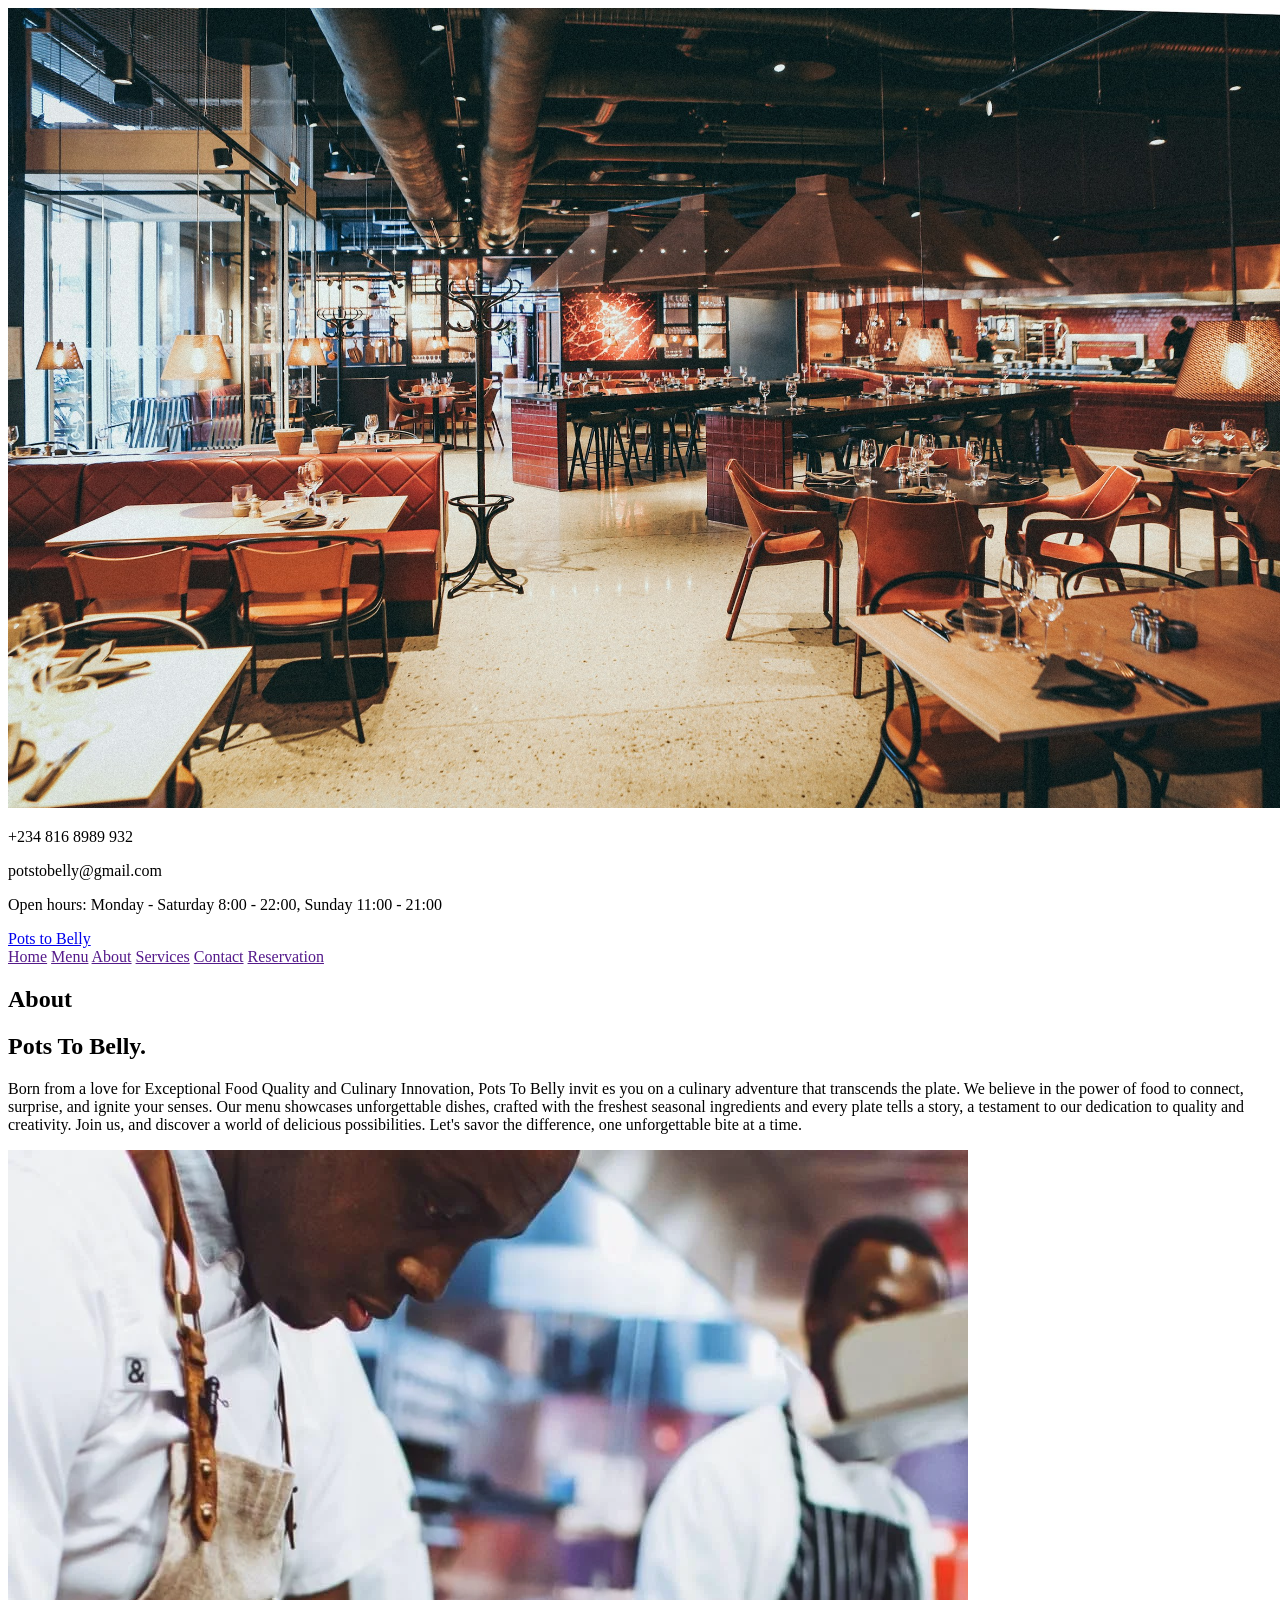
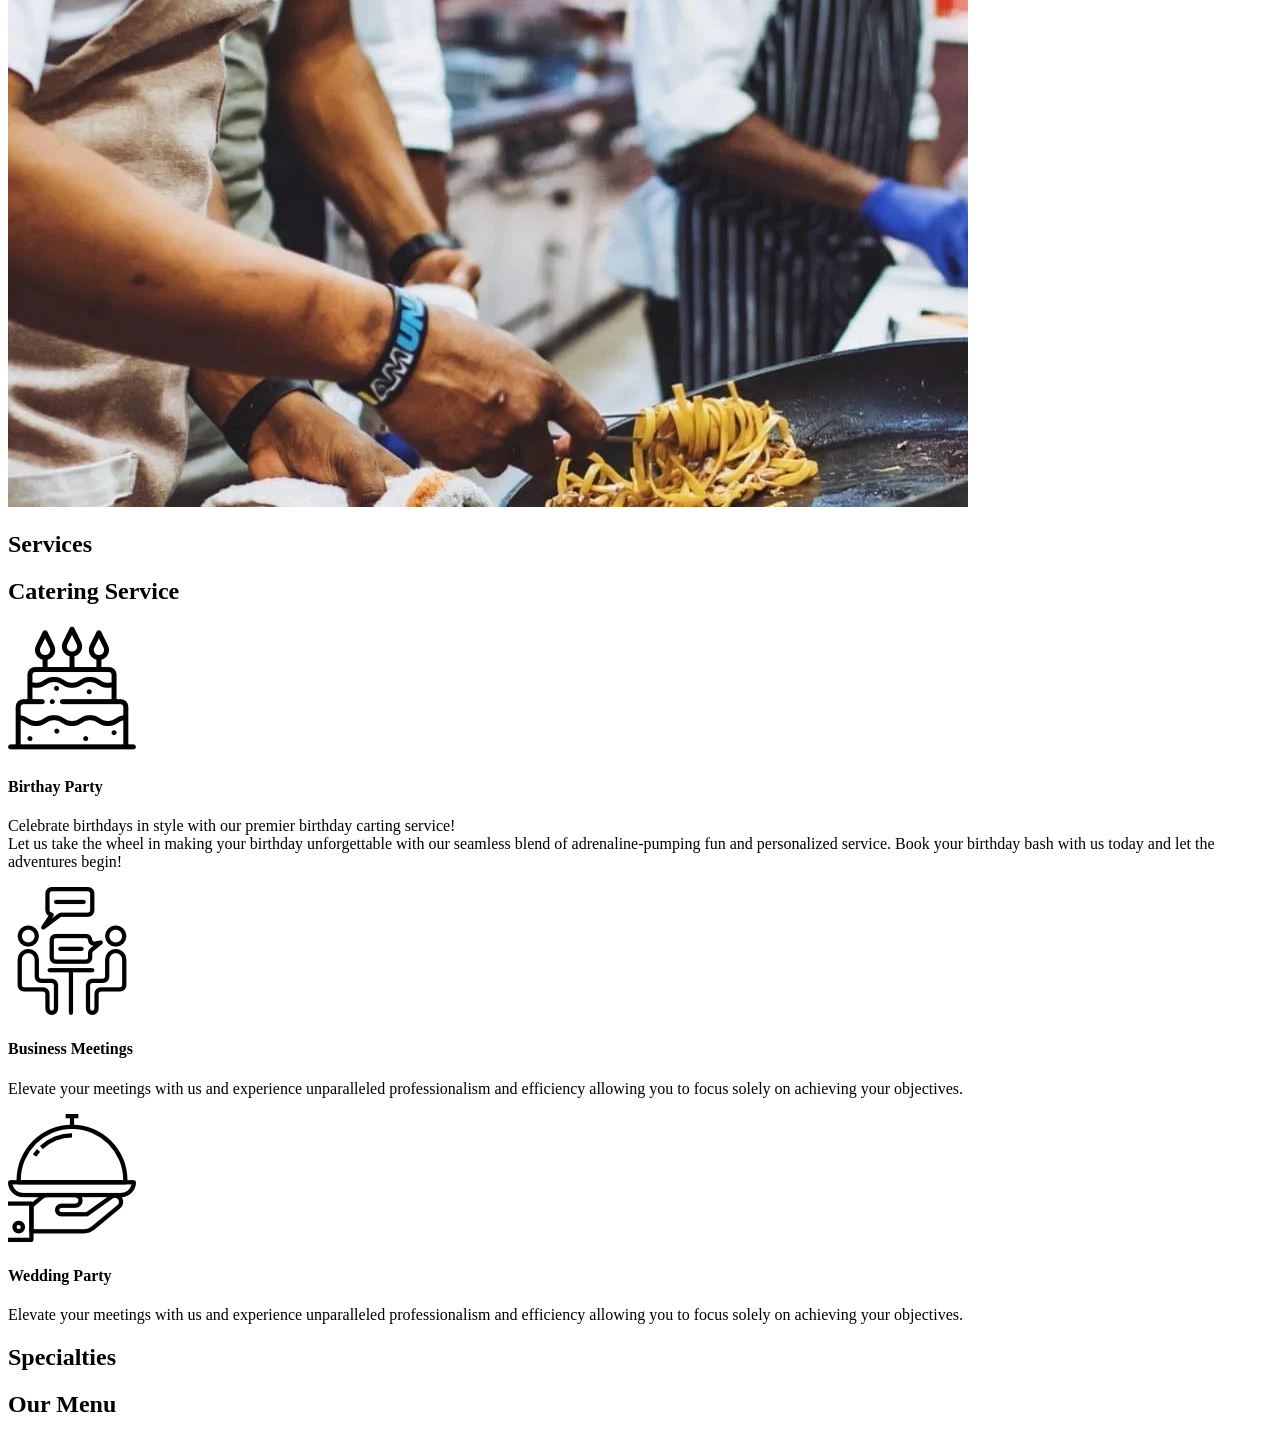
==== index.html @ 2590737f "rename" ====
<!DOCTYPE html>
<html lang="en">
  <head>
    <meta charset="UTF-8" />
    <meta name="viewport" content="width=device-width, initial-scale=1.0" />
    <meta name="Pots-To-Belly" content="Restaurant website" />
    <meta name="author" content="Utibeabasi Umoren" />
    <title>Pots To Belly</title>
    <link rel="stylesheet" href="css/style.css" />
  </head>
  <body>
    <div class="mini_announcement">
      <div class="phoneNumber">
        <!-- <img src="/assets/homepage/restaurant hero image.jpg" alt="restaurnat image" height="920" width="1440"> -->
        <img
          src="/assets/homepage/nick-karvounis-Ciqxn7FE4vE-unsplash.jpg"
          alt=""
          width="1300"
          height="800"
        />
        <p>+234 816 8989 932</p>
        <p>potstobelly@gmail.com</p>
        <p>Open hours: Monday - Saturday 8:00 - 22:00, Sunday 11:00 - 21:00</p>
      </div>
    </div>
    <!--  -->
    <header>
      <nav class="navbar">
        <div class="logo">
          <a href="index.html">Pots to Belly</a>
        </div>
        <a href="" class="nav-link">Home</a>
        <a href="" class="nav-link">Menu</a>
        <a href="" class="nav-link">About</a>
        <a href="" class="nav-link">Services</a>
        <a href="" class="nav-link">Contact</a>
        <a href="" class="nav-link">Reservation</a>
      </nav>
    </header>
    <!--  -->
    <section>
      <!-- aboout page -->
      <div class="home-about">
        <h1>About</h1>
        <h1>Pots To Belly.</h1>
        <p>
          Born from a love for Exceptional Food Quality and Culinary Innovation,
          Pots To Belly invit
          
          es you on a culinary adventure that transcends the
          plate. We believe in the power of food to connect, surprise, and
          ignite your senses. Our menu showcases unforgettable dishes, crafted
          with the freshest seasonal ingredients and every plate tells a story,
          a testament to our dedication to quality and creativity. Join us, and
          discover a world of delicious possibilities. Let's savor the
          difference, one unforgettable bite at a time.
        </p>
        <img src="/assets/homepage/black chef.webp" alt="" />
      </div>

      <div class="catering -service-section">
        <h1> Services</h1>
        <h1>Catering Service</h1>
        <div class="birthday-section">
            <img src="/assets/homepage/cake.png" alt="flaicon birthday cake">
            <h4> Birthay Party</h4>
            <p>Celebrate birthdays in style with our premier birthday carting service! <br> Let us take the wheel in making your birthday unforgettable with our seamless blend of adrenaline-pumping fun and personalized service.
                 Book your birthday bash with us today and let the adventures begin! 
            </p>
        </div>
        <div class="Business-meeting-section">
            <img src="/assets/homepage/meeting.png" alt="flaicon meeting">
            <h4> Business Meetings</h4>
            <p>Elevate your meetings with us and experience unparalleled professionalism and efficiency allowing you to focus solely on achieving your objectives. </p>
        </div>
        <div class="wedding-section">
            <img src="/assets/homepage/tray.png" alt="flaicon meeting">
            <h4> Wedding Party</h4>
            <p>Elevate your meetings with us and experience unparalleled professionalism and efficiency allowing you to focus solely on achieving your objectives. </p>
        </div>
      </div>
    </section>

    <section>
        <div>
            <h1>Specialties</h1>
            <h1>Our Menu</h1>
        </div>
        <div class="breakfast_class">
          
        </div>
    </section>
  </body>
</html>
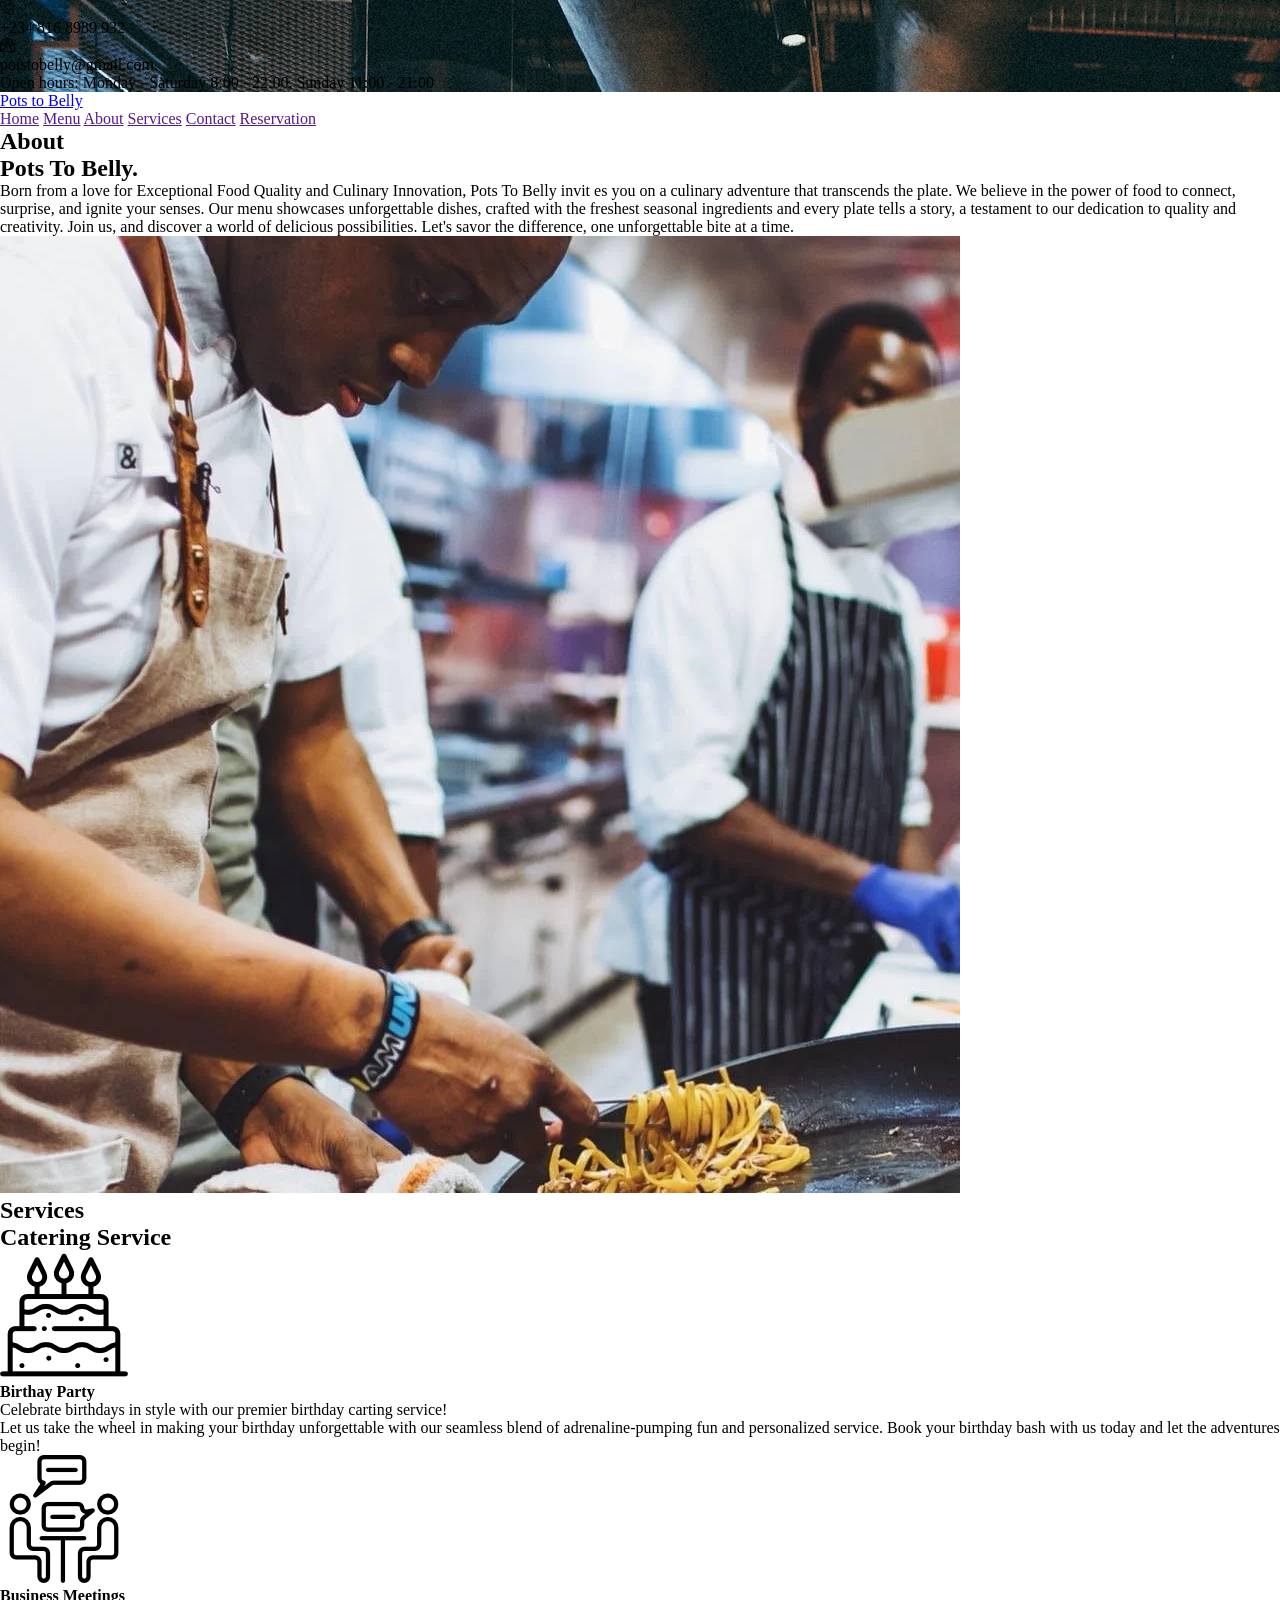
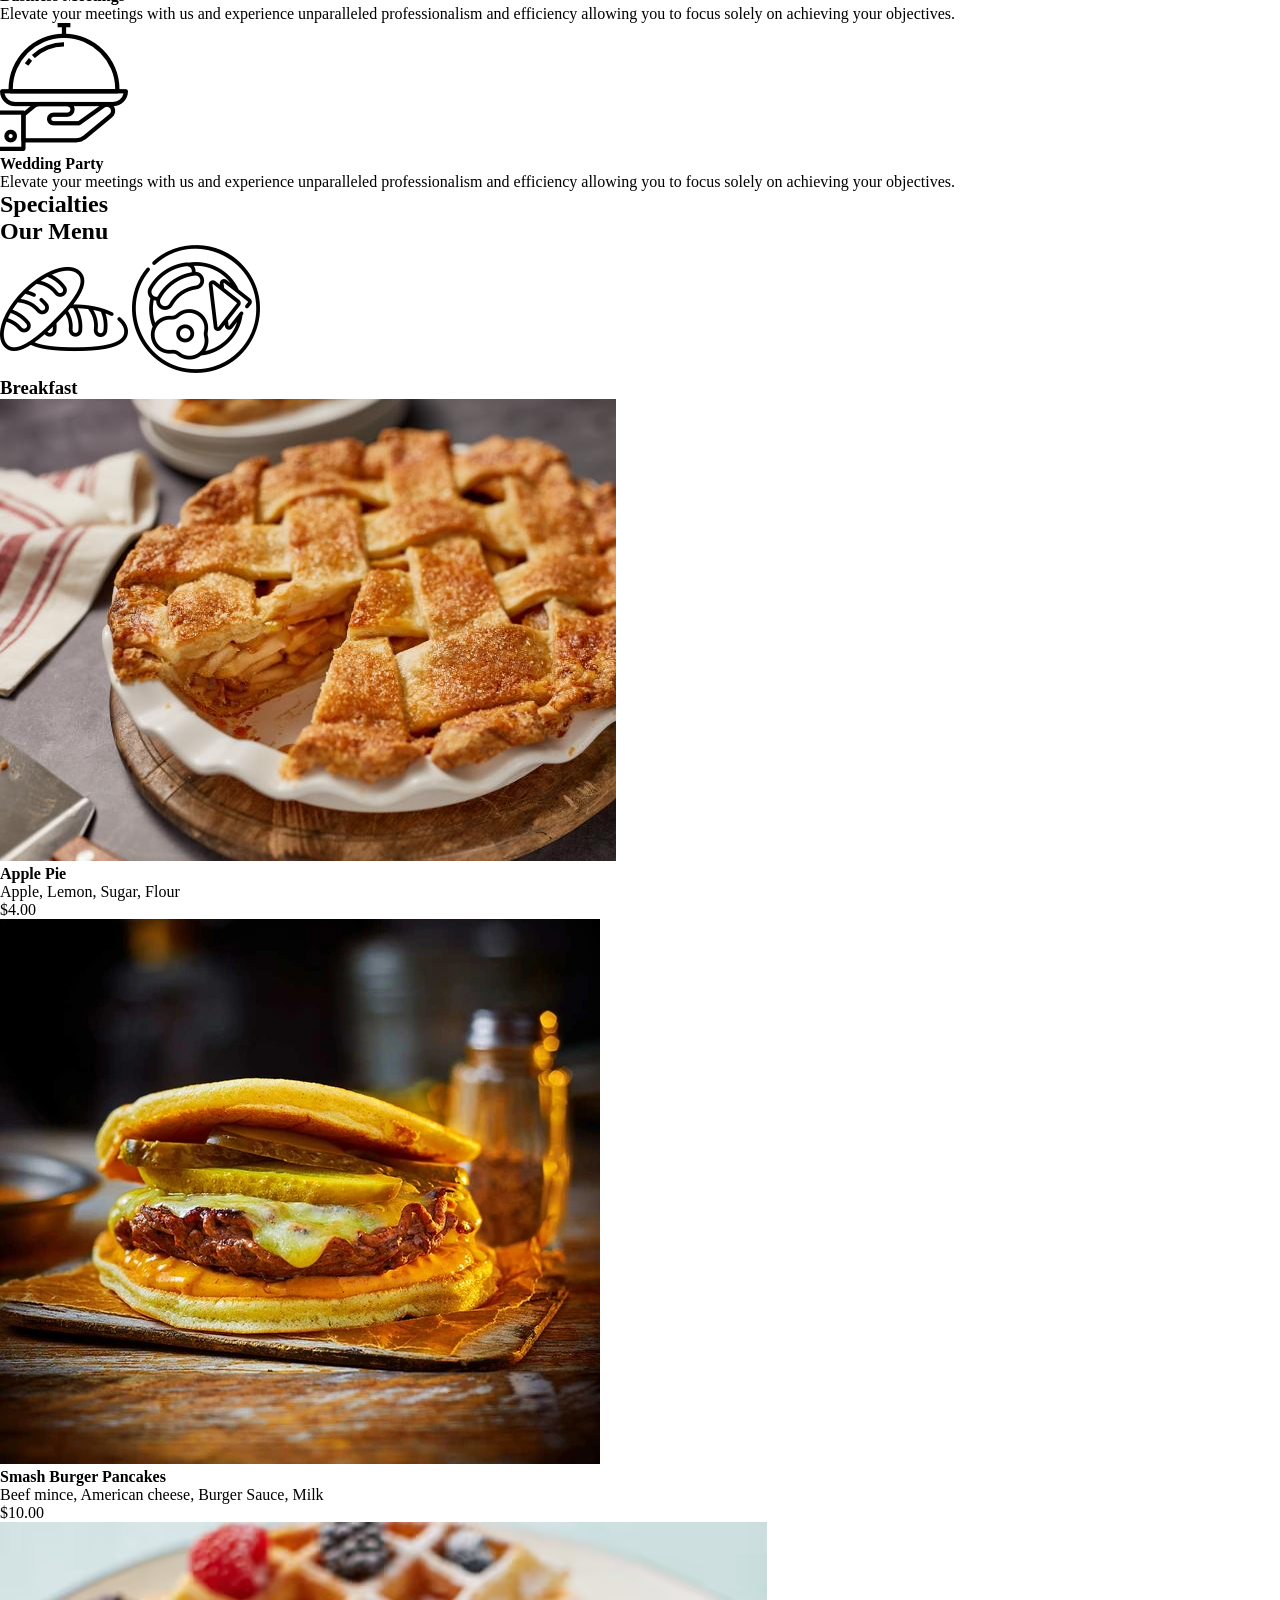
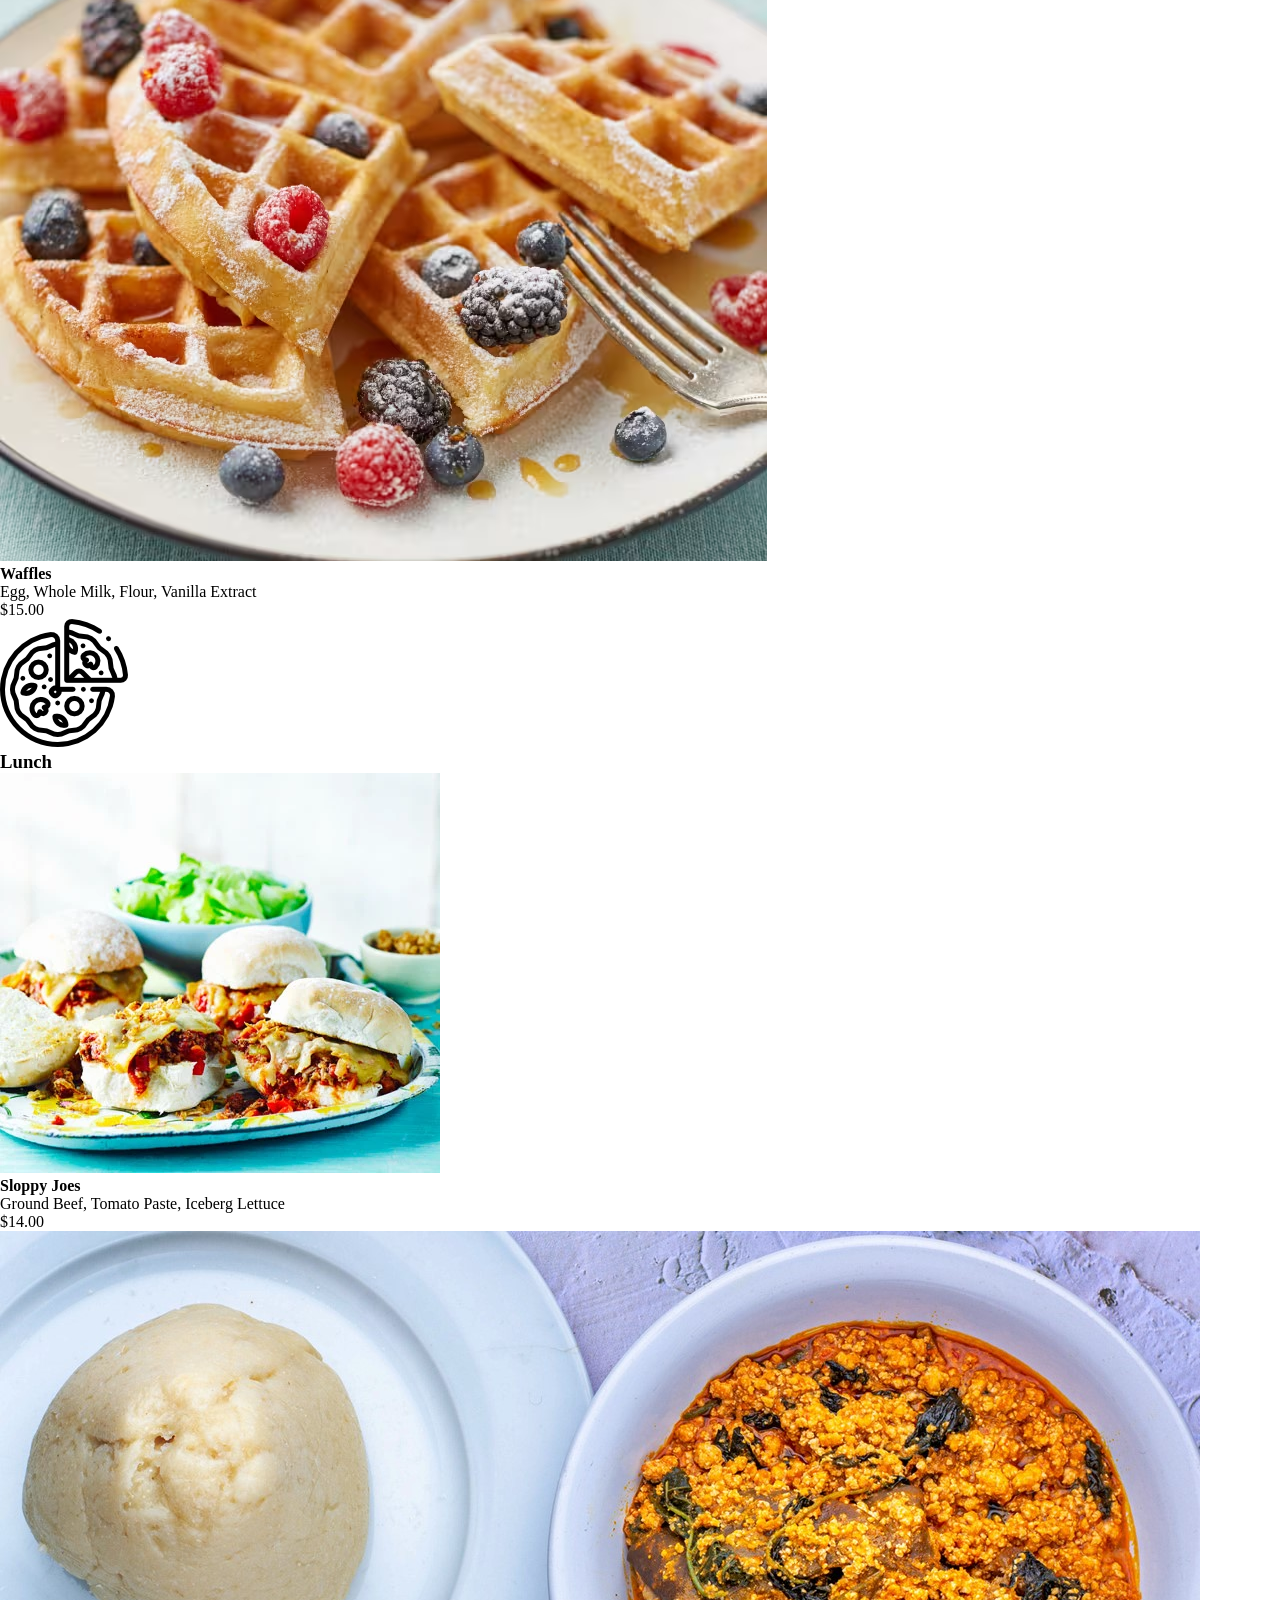
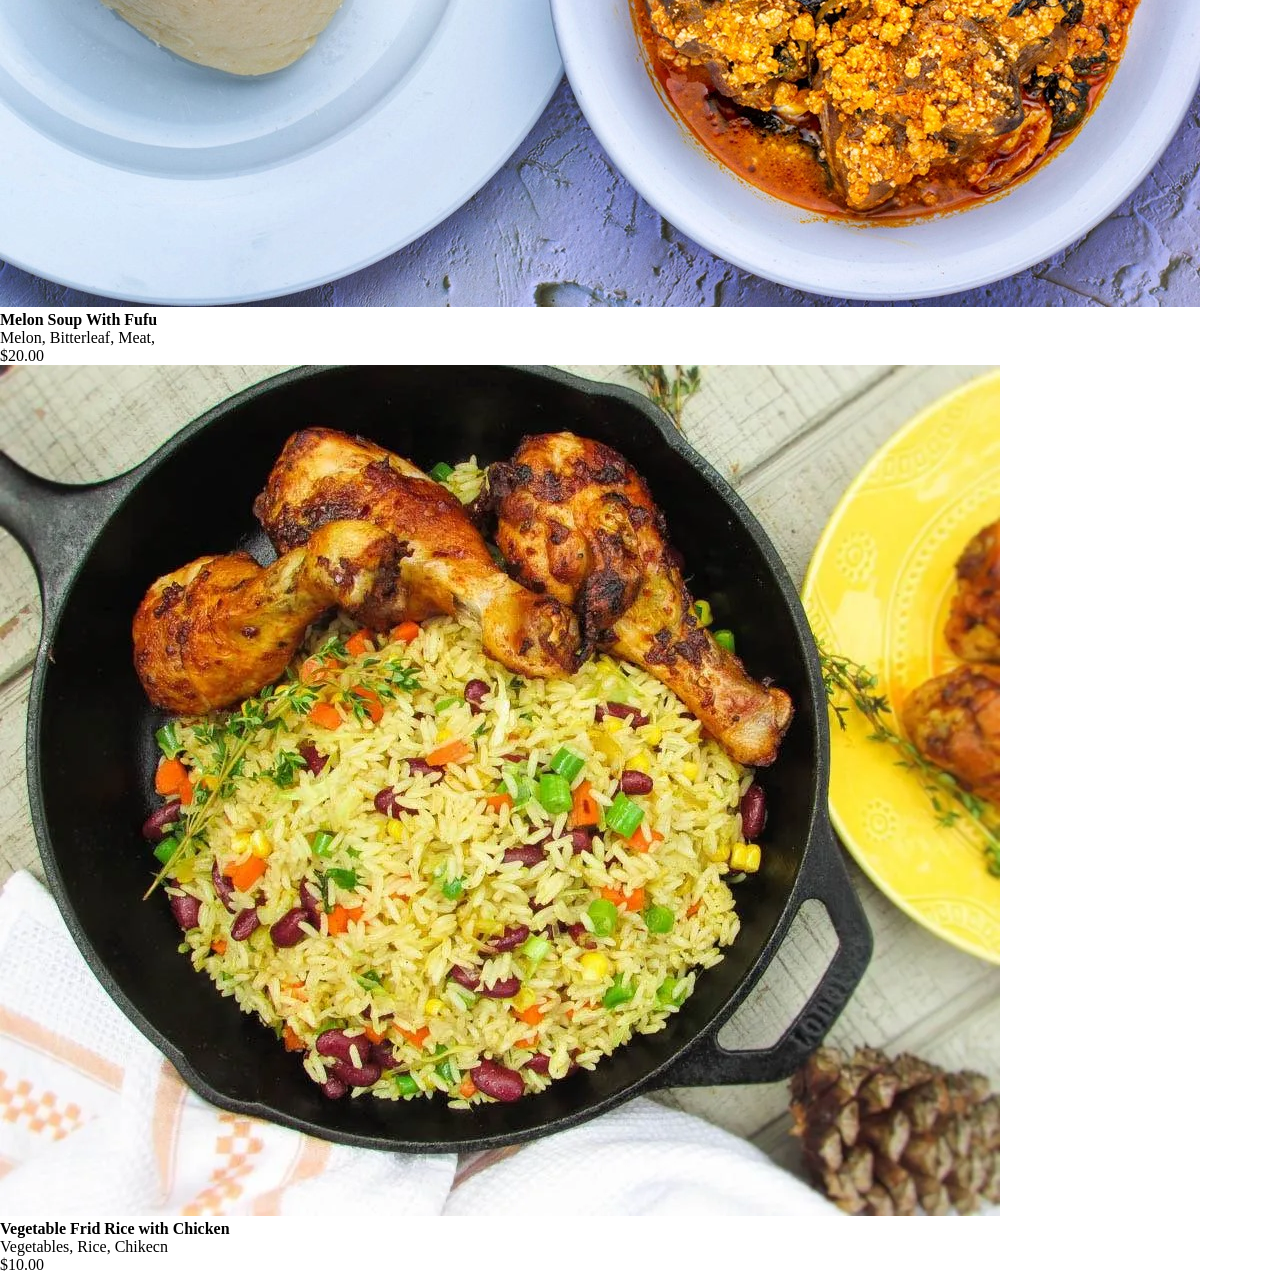
==== commit a4c9d1ea: "update" ====
--- a/index.html
+++ b/index.html
@@ -9,16 +9,18 @@
     <link rel="stylesheet" href="css/style.css" />
   </head>
   <body>
+
     <div class="mini_announcement">
       <div class="phoneNumber">
-        <!-- <img src="/assets/homepage/restaurant hero image.jpg" alt="restaurnat image" height="920" width="1440"> -->
-        <img
+        <!-- <img
           src="/assets/homepage/nick-karvounis-Ciqxn7FE4vE-unsplash.jpg"
           alt=""
           width="1300"
           height="800"
-        />
+        /> -->
+        <img src="/assets/homepage/phone icon.png" height="15" width="15" alt="">
         <p>+234 816 8989 932</p>
+        <img src="/assets/homepage/email icon.png" height="15" width="15" alt="">
         <p>potstobelly@gmail.com</p>
         <p>Open hours: Monday - Saturday 8:00 - 22:00, Sunday 11:00 - 21:00</p>
       </div>
@@ -86,9 +88,58 @@
             <h1>Specialties</h1>
             <h1>Our Menu</h1>
         </div>
+
         <div class="breakfast_class">
-          
+          <div class="breakfast-background-img">
+            <img src="/assets/menu/bread.png" alt="picture of bread">
+            <img src="/assets/menu/breakfast.png" alt="breakfast replica">
+          </div>
+          <h3>Breakfast</h3>
+          <div class="breakfast1">
+            <img src="/assets/menu/breakfast/apple pie.jpeg" alt="apple pie">
+            <h4> Apple Pie</h4>
+            <p>Apple, Lemon, Sugar, Flour</p>
+            <p class="price-tag"> $4.00</p>
+          </div>
+          <div class="breakfast2">
+            <img src="/assets/menu/breakfast/Smash-burger-pancakes-55ff4d5.webp" alt="Smash-burger-pancakes">
+            <h4> Smash Burger Pancakes</h4>
+            <p>Beef mince, American cheese, Burger Sauce, Milk</p>
+            <p class="price-tag"> $10.00</p>
+          </div>
+          <div class="breakfast3">
+            <img src="/assets/menu/breakfast/waffles.avif" alt="waffles">
+            <h4> Waffles</h4>
+            <p>Egg, Whole Milk, Flour, Vanilla Extract</p>
+            <p class="price-tag"> $15.00</p>
+          </div>
+        </div>
+        <!--  -->
+
+        <div class="lunch_class">
+          <div class="lunch-background-img">
+            <img src="/assets/menu/pizza.png" alt="picture of pizza">
+          </div>
+          <h3>Lunch</h3>
+          <div class="lunch1">
+            <img src="/assets/menu/lunch/diner-sloppy-joes-6161e37.webp" alt="sloppy joes">
+            <h4> Sloppy Joes </h4>
+            <p>Ground Beef, Tomato Paste, Iceberg Lettuce</p>
+            <p class="price-tag"> $14.00</p>
+          </div>
+          <div class="lunch 2">
+            <img src="/assets/menu/lunch/melon.jpg" alt="melon soup with fufu">
+            <h4> Melon Soup With Fufu</h4>
+            <p>Melon, Bitterleaf, Meat, </p>
+            <p class="price-tag"> $20.00</p>
+          </div>
+          <div class="breakfast3">
+            <img src="/assets/menu/lunch/fried rice.webp" alt="fried rice with chicken">
+            <h4> Vegetable Frid Rice with Chicken</h4>
+            <p>Vegetables, Rice, Chikecn</p>
+            <p class="price-tag"> $10.00</p>
+          </div>
         </div>
     </section>
   </body>
-</html>
+</html>
--- a/css/style.css
+++ b/css/style.css
@@ -0,0 +1,8 @@
+*{
+    margin: 0;
+    padding: 0;
+    box-sizing: border-box;
+}
+.mini_announcement{
+background-image: url(/assets/homepage/nick-karvounis-Ciqxn7FE4vE-unsplash.jpg)
+}
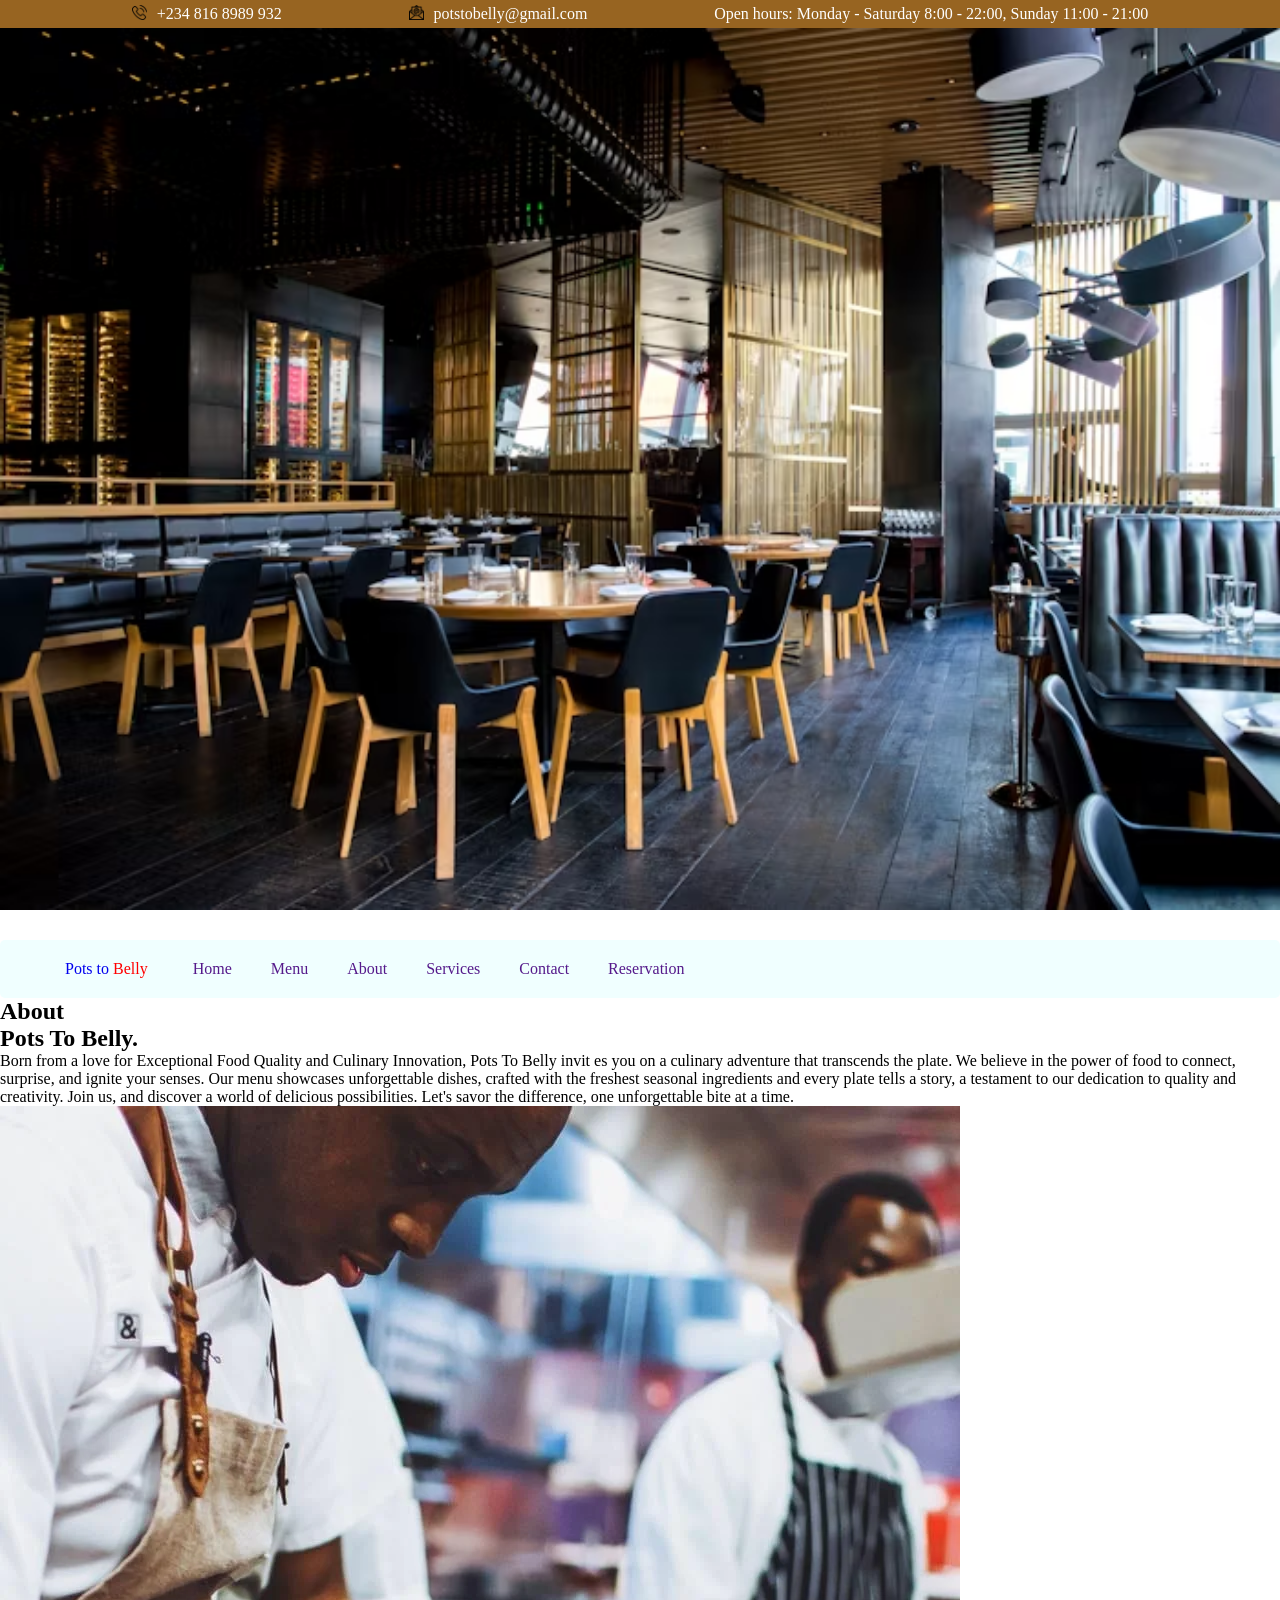
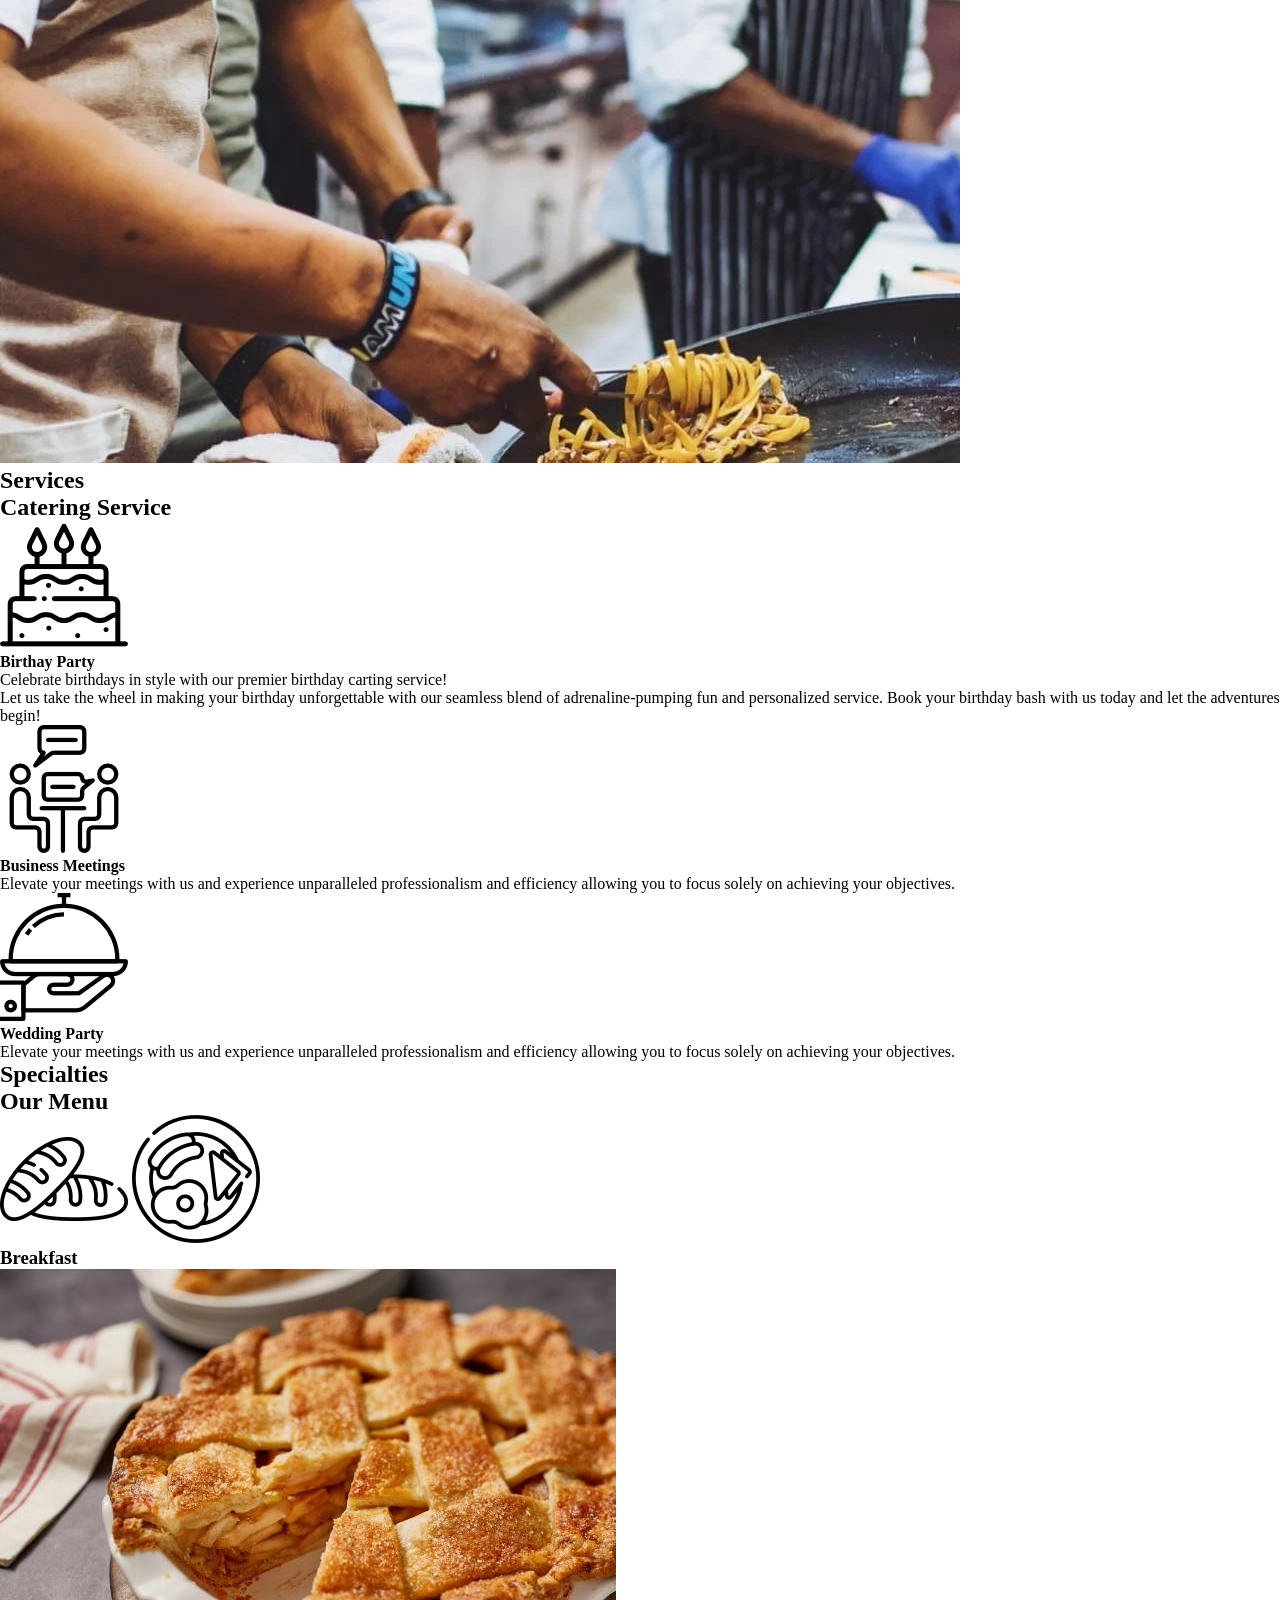
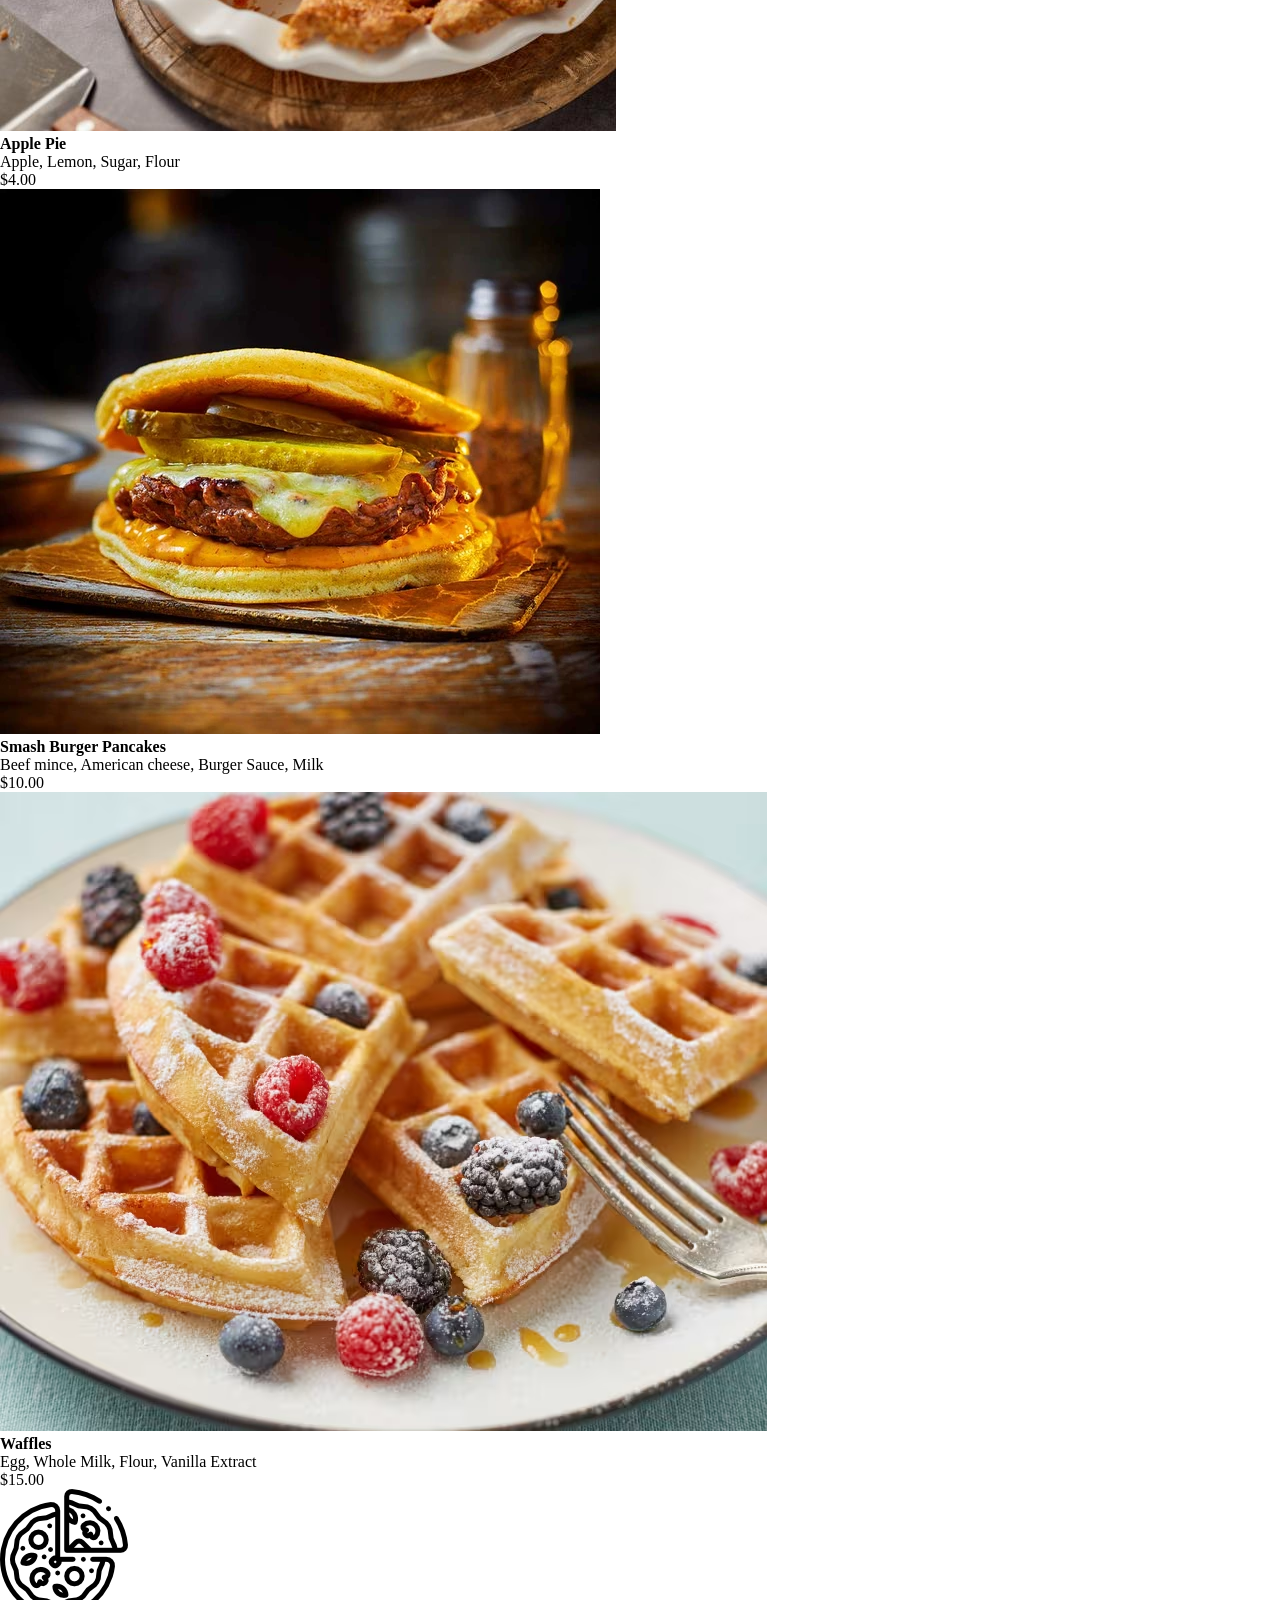
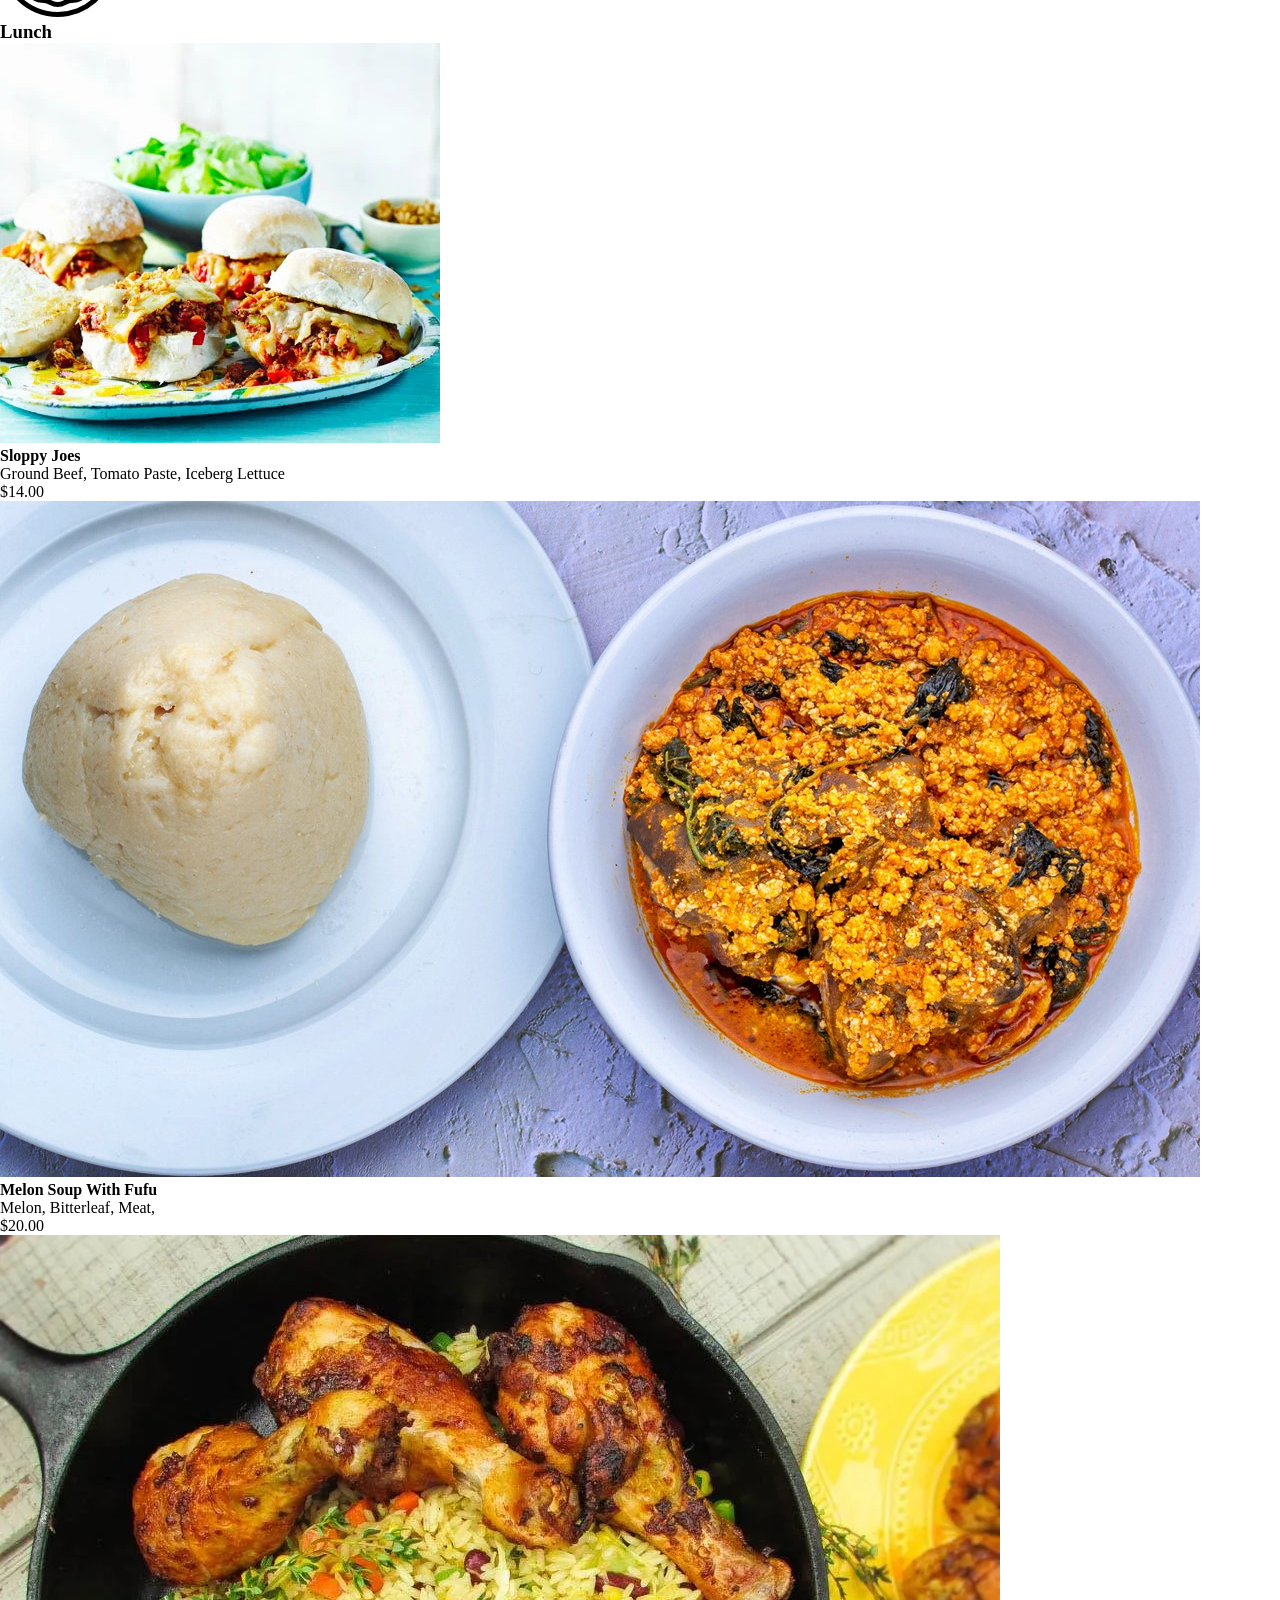
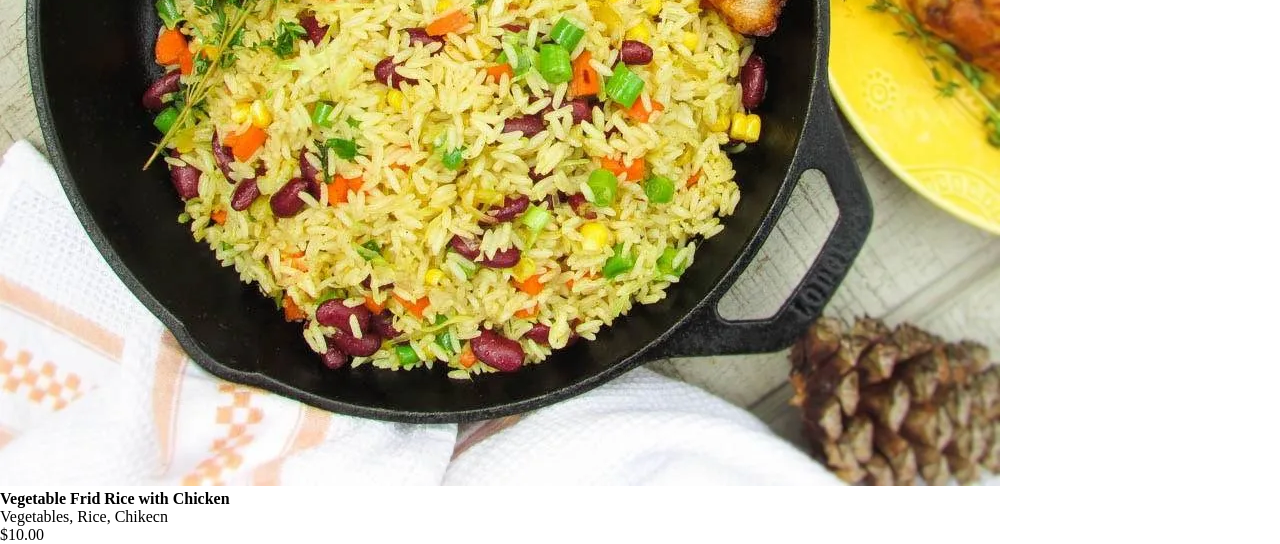
==== commit e98d7194: "new updates" ====
--- a/index.html
+++ b/index.html
@@ -6,39 +6,43 @@
     <meta name="Pots-To-Belly" content="Restaurant website" />
     <meta name="author" content="Utibeabasi Umoren" />
     <title>Pots To Belly</title>
-    <link rel="stylesheet" href="css/style.css" />
+    <link rel="stylesheet" href="style.css" />
   </head>
   <body>
-
     <div class="mini_announcement">
-      <div class="phoneNumber">
-        <!-- <img
-          src="/assets/homepage/nick-karvounis-Ciqxn7FE4vE-unsplash.jpg"
-          alt=""
-          width="1300"
-          height="800"
-        /> -->
-        <img src="/assets/homepage/phone icon.png" height="15" width="15" alt="">
-        <p>+234 816 8989 932</p>
-        <img src="/assets/homepage/email icon.png" height="15" width="15" alt="">
-        <p>potstobelly@gmail.com</p>
-        <p>Open hours: Monday - Saturday 8:00 - 22:00, Sunday 11:00 - 21:00</p>
+      <div class="min-ann">
+        <div class="phoneNumber">
+          <img src="/assets/homepage/phone icon.png" height="15" width="15" alt="">
+          <p>+234 816 8989 932</p>
+        </div>
+        <div class="mailing">
+          <img src="/assets/homepage/email icon.png" height="15" width="15" alt="">
+          <p>potstobelly@gmail.com</p>
+        </div>
+        <div class="open-hrs">
+          <p>Open hours: Monday - Saturday 8:00 - 22:00, Sunday 11:00 - 21:00</p>
+        </div>
       </div>
-    </div>
-    <!--  -->
+    </div> 
     <header>
-      <nav class="navbar">
-        <div class="logo">
-          <a href="index.html">Pots to Belly</a>
-        </div>
-        <a href="" class="nav-link">Home</a>
-        <a href="" class="nav-link">Menu</a>
-        <a href="" class="nav-link">About</a>
-        <a href="" class="nav-link">Services</a>
-        <a href="" class="nav-link">Contact</a>
-        <a href="" class="nav-link">Reservation</a>
-      </nav>
+      <div class="background">
+        <img src="/assets/homepage/background image.avif" alt=""  style="width: 100vw; height: 98vh;">
+        <nav class="navbar">
+          <div class="logo">
+            <a href="index.html">Pots to  <span>Belly</span></a>
+          </div>
+          <div class="nav-links">
+            <a href="" class="nav-link">Home</a>
+            <a href="" class="nav-link">Menu</a>
+            <a href="" class="nav-link">About</a>
+            <a href="" class="nav-link">Services</a>
+            <a href="" class="nav-link">Contact</a>
+            <a href="" class="nav-link">Reservation</a>
+          </div>
+        </nav>
+      </div>
     </header>
+    
     <!--  -->
     <section>
       <!-- aboout page -->
@@ -113,7 +117,7 @@
             <p>Egg, Whole Milk, Flour, Vanilla Extract</p>
             <p class="price-tag"> $15.00</p>
           </div>
-        </div>
+        </div> 
         <!--  -->
 
         <div class="lunch_class">
--- a/style.css
+++ b/style.css
@@ -0,0 +1,76 @@
+*{
+    margin: 0;
+    padding: 0;
+    box-sizing: border-box;
+}
+
+.mini_announcement{
+    background-color: rgb(151, 100, 33);
+    color: white;
+    padding: 5px;
+   
+}
+
+.min-ann{
+    display: flex;
+    justify-content: space-evenly;
+    align-items: center;
+
+}
+
+.phoneNumber{
+    display: flex;
+   justify-content: space-evenly;
+
+}
+.phoneNumber p{
+    padding-left: 10px;
+}
+.mailing{
+    display: flex;
+    
+}
+.mailing p{
+    padding-left: 10px;
+}
+.background{
+    overflow-x: hidden;
+}
+
+/* header{
+    position: sticky;
+    top: 0;
+    left: 0;
+    width: 100%;
+    padding: 20px 15%; 
+    background: transparent; 
+    display: flex;
+    justify-content: space-around;
+    align-items: center; 
+} */
+.navbar{
+    display: flex;
+    background-color: azure;
+    color: white;
+    /* justify-content:; */
+    margin-top: 2%;
+    border-radius: 5px;
+    padding: 20px;
+    
+}
+.logo{
+display: flex;
+padding: 0 10px;
+}
+
+.logo span{
+    color: red; 
+}
+
+.navbar a{
+    display: inline-block;
+    text-decoration: none;
+    justify-content: space-b;
+    margin-left: 35px;
+}
+ 
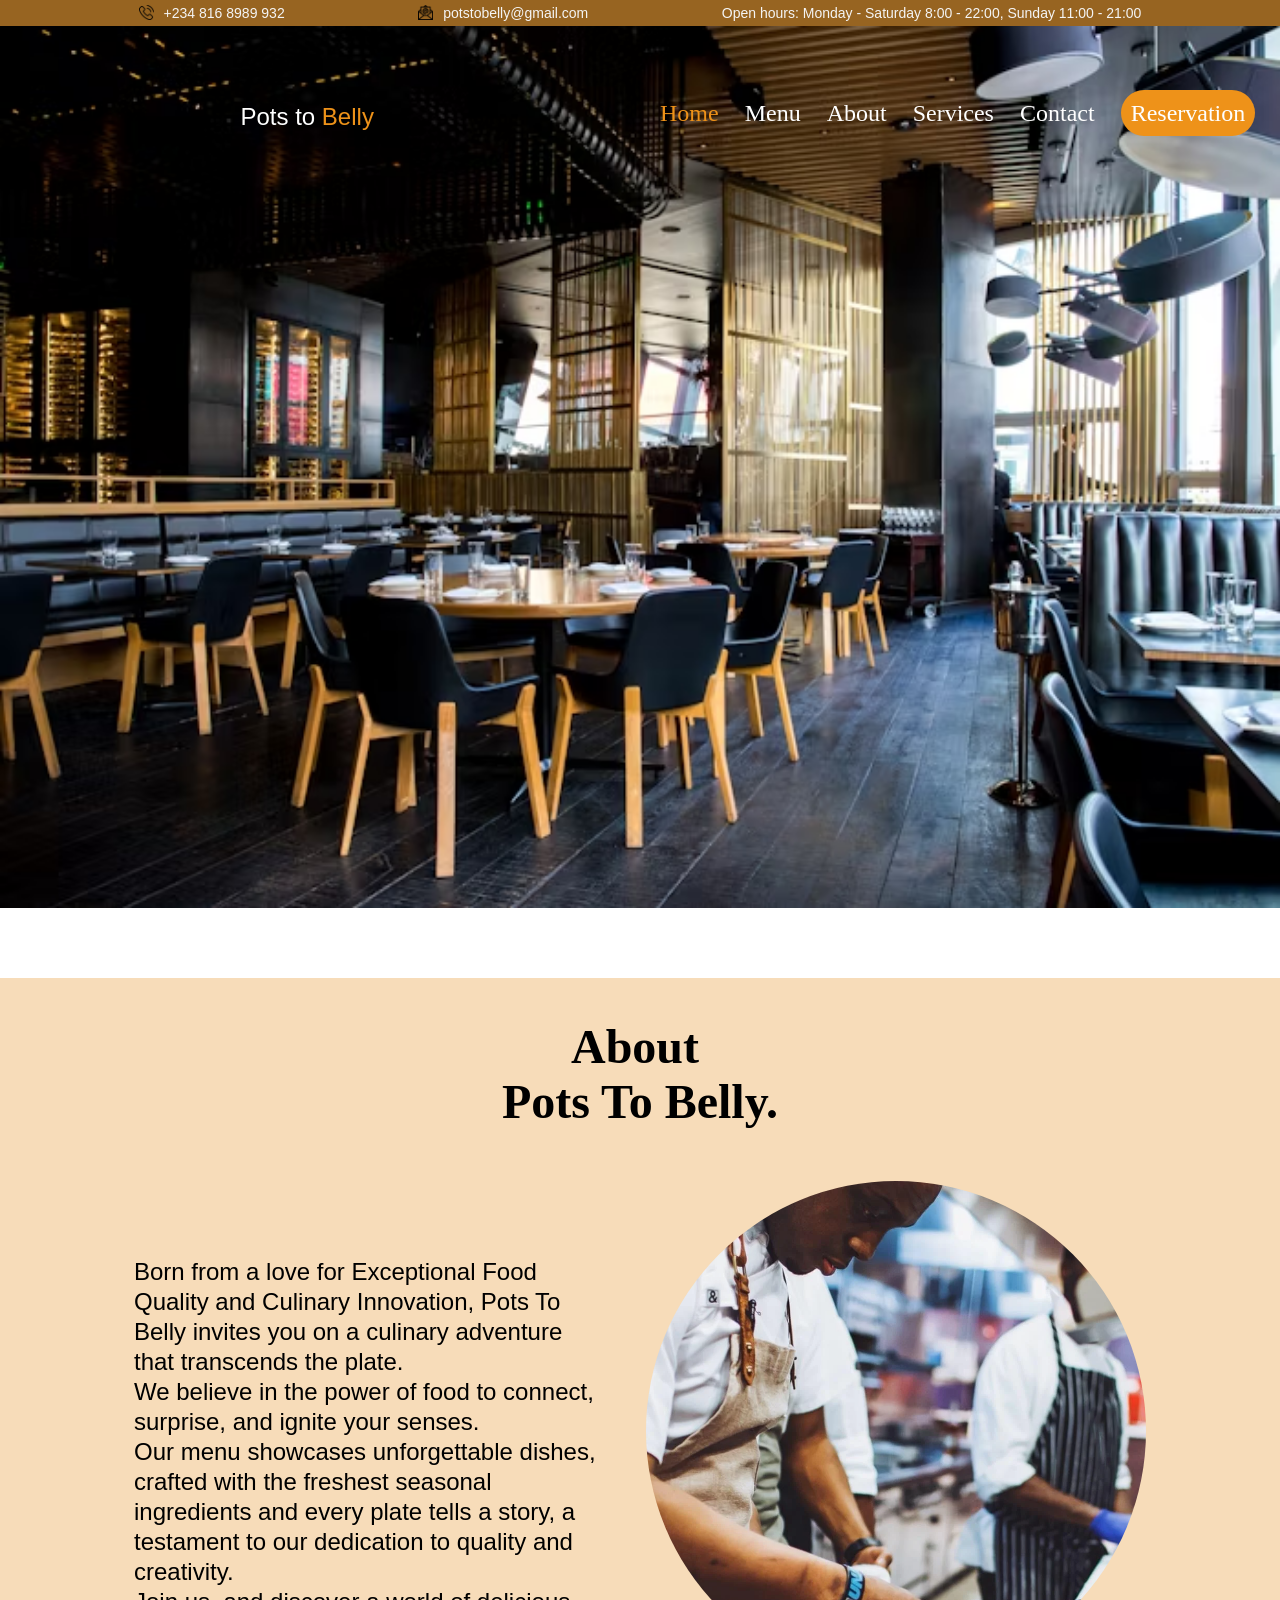
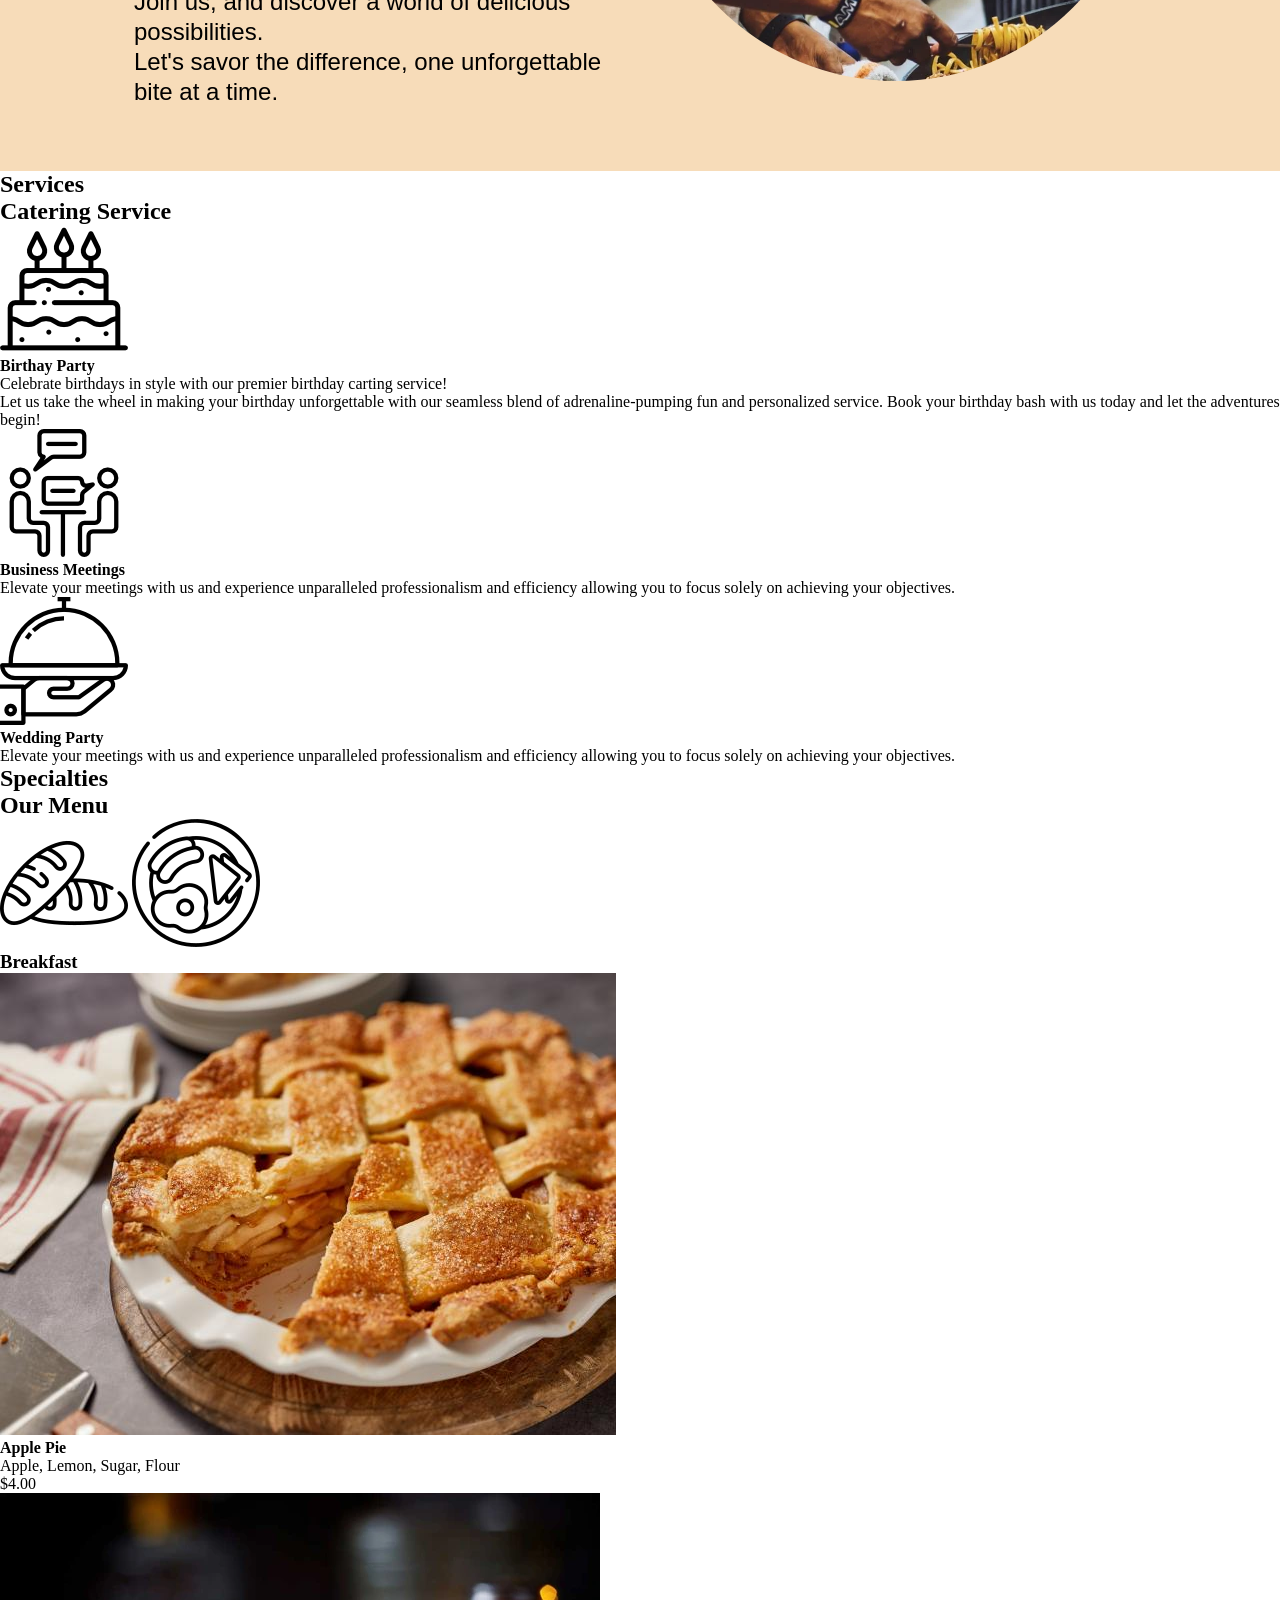
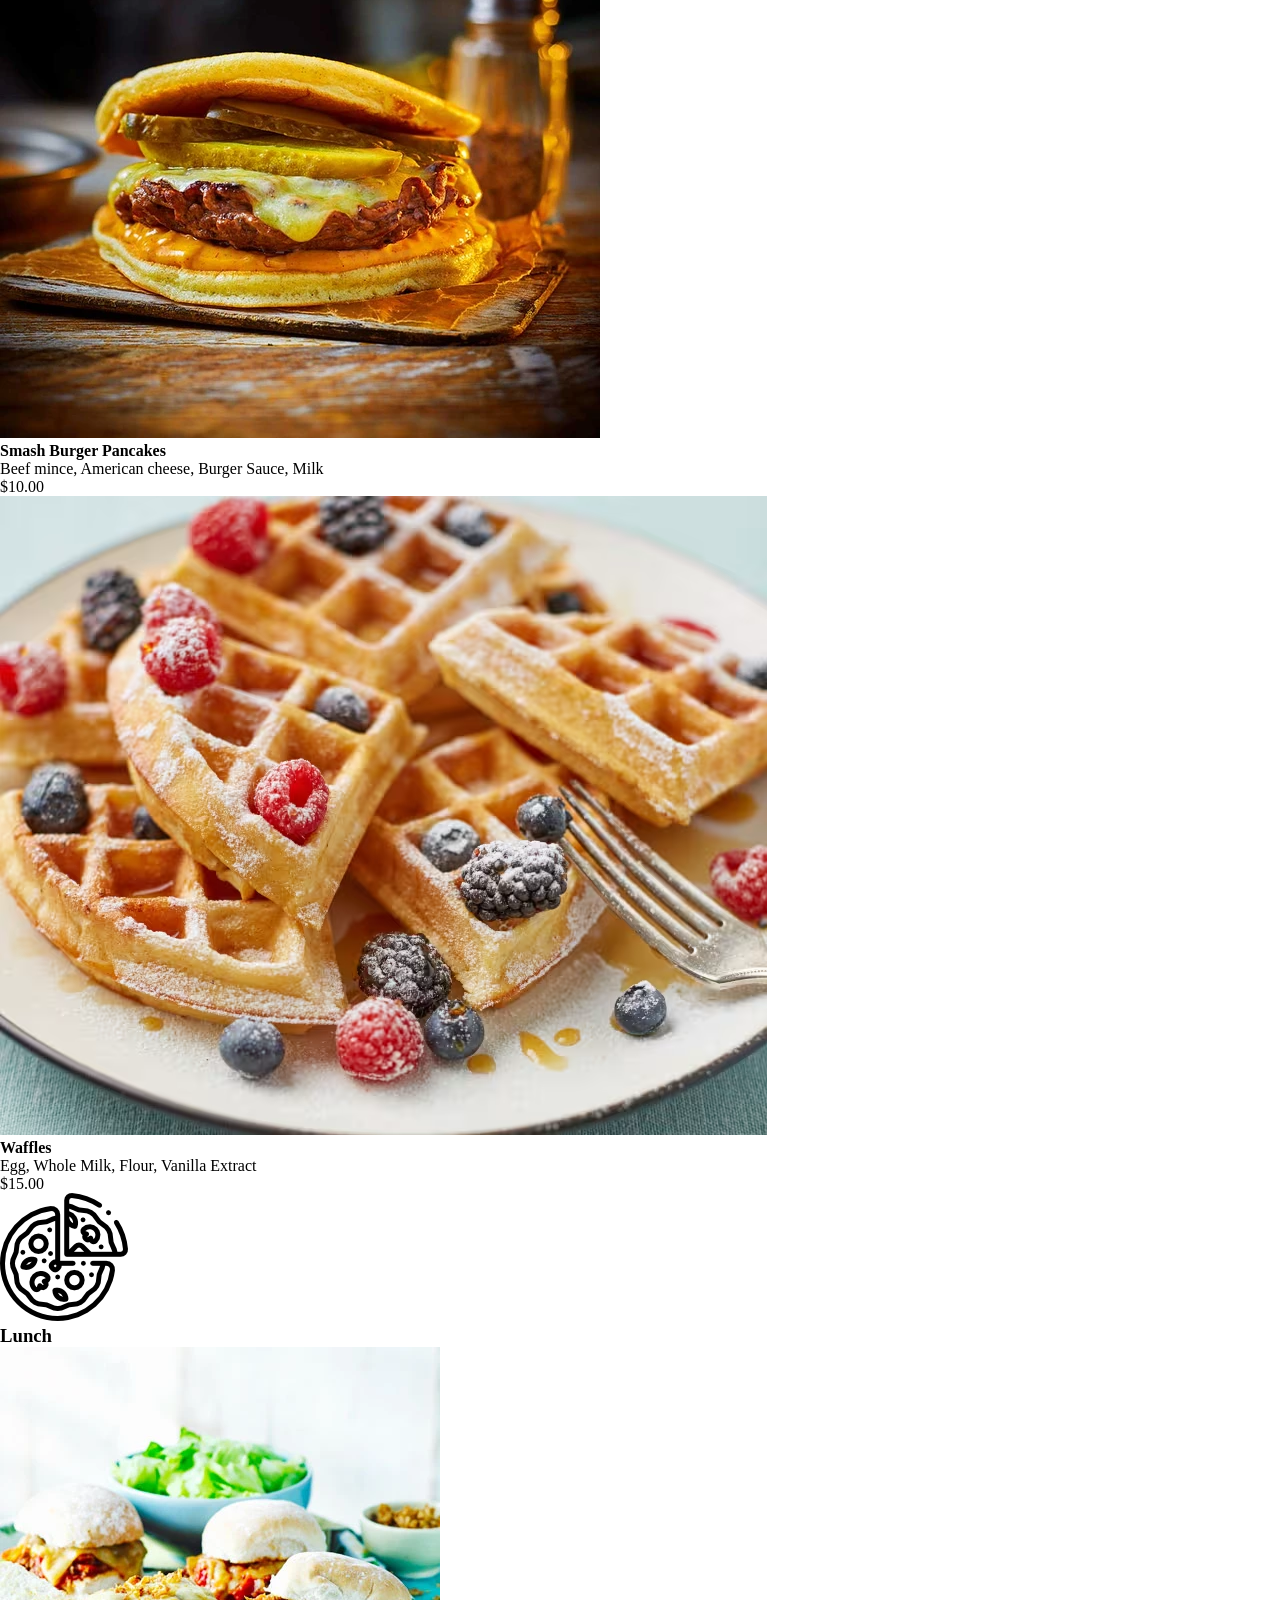
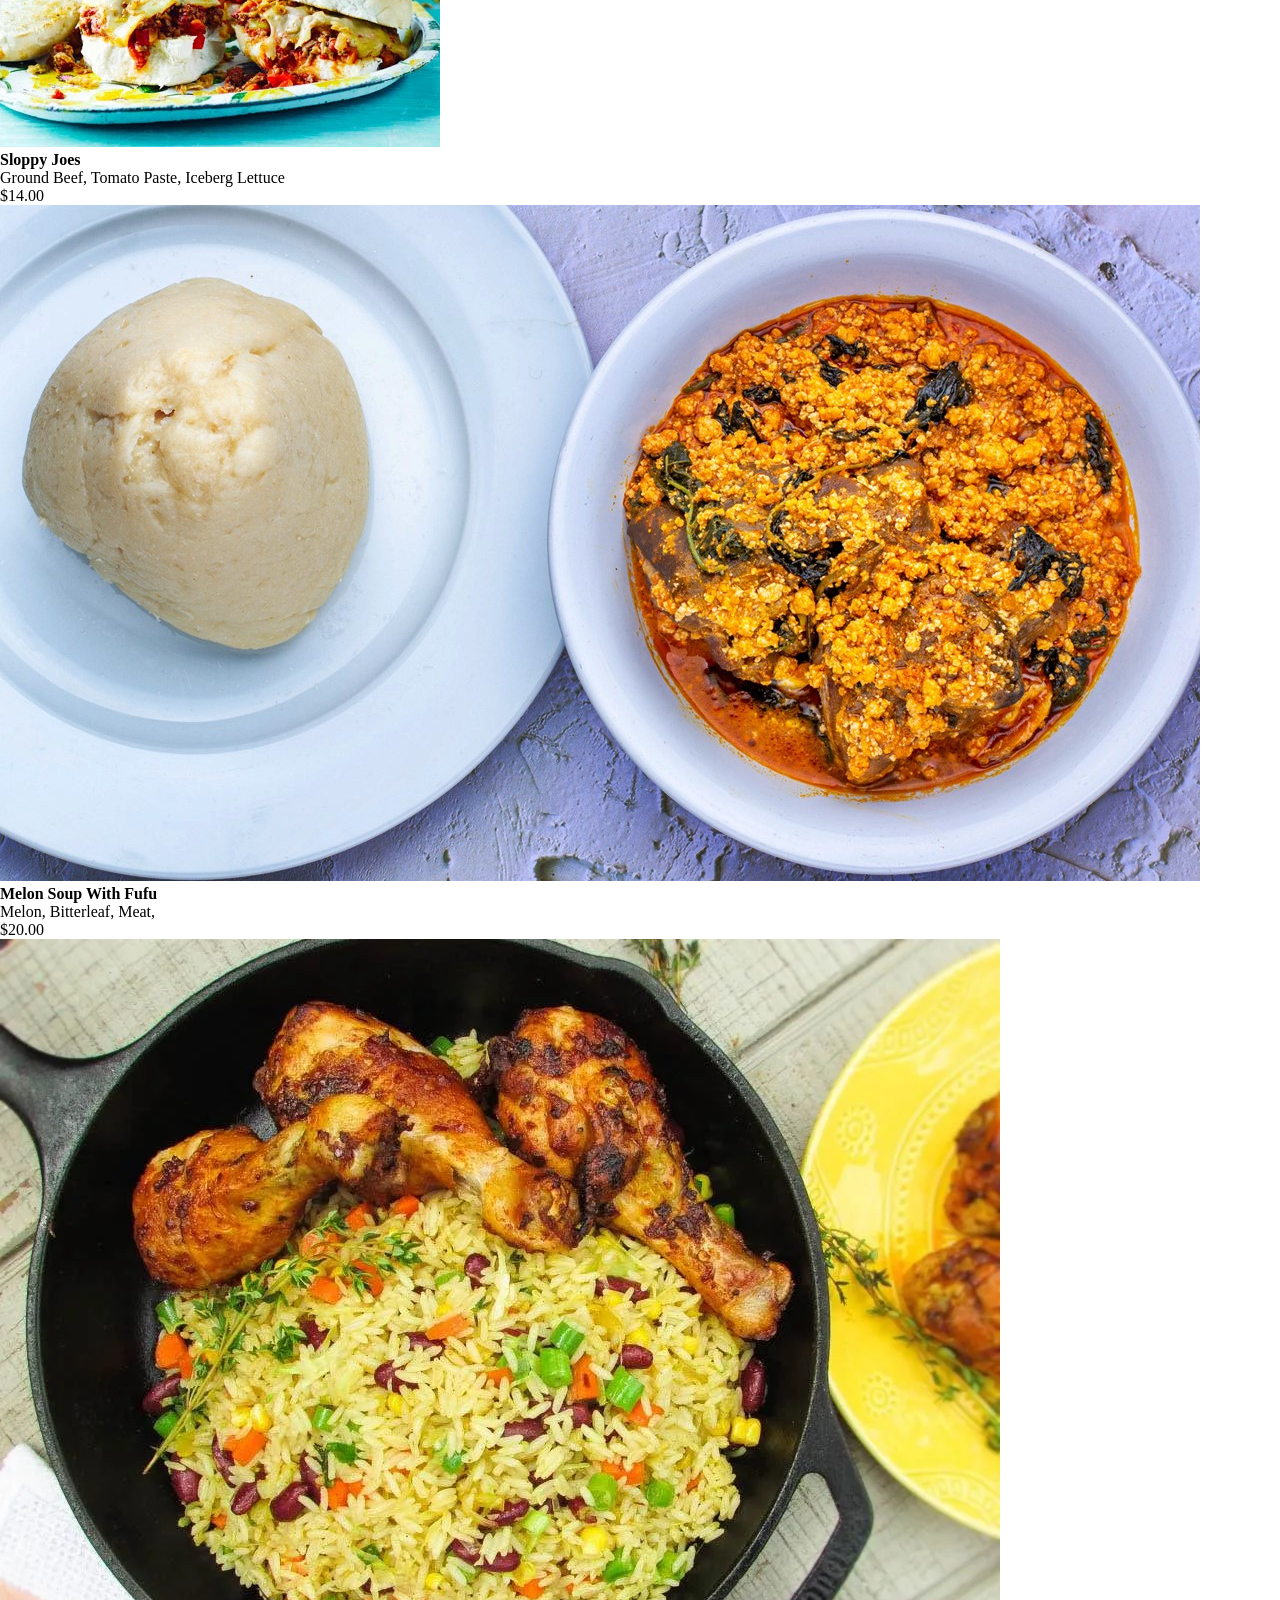
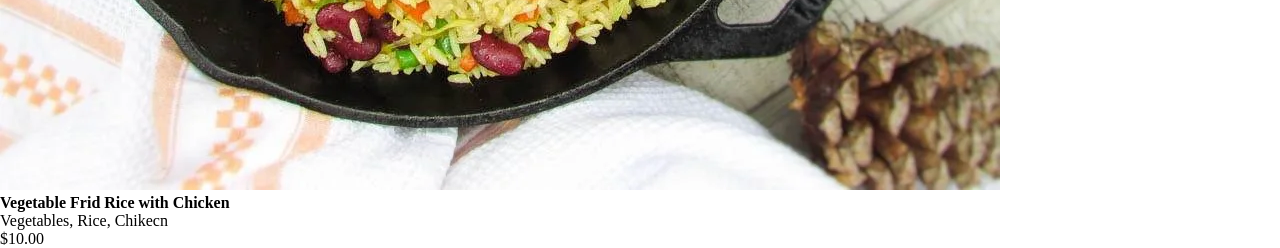
==== commit 22a0e8ce: "more style" ====
--- a/index.html
+++ b/index.html
@@ -24,44 +24,47 @@
         </div>
       </div>
     </div> 
+    <!--  --> 
+    
     <header>
-      <div class="background">
-        <img src="/assets/homepage/background image.avif" alt=""  style="width: 100vw; height: 98vh;">
-        <nav class="navbar">
-          <div class="logo">
-            <a href="index.html">Pots to  <span>Belly</span></a>
-          </div>
-          <div class="nav-links">
-            <a href="" class="nav-link">Home</a>
-            <a href="" class="nav-link">Menu</a>
-            <a href="" class="nav-link">About</a>
-            <a href="" class="nav-link">Services</a>
-            <a href="" class="nav-link">Contact</a>
-            <a href="" class="nav-link">Reservation</a>
-          </div>
-        </nav>
-      </div>
-    </header>
+    <div class="background">
+      <img src="/assets/homepage/background image.avif" alt=""  style="width: 100vw; height: 98vh;">
+      <nav class="navbar" id="navLinks">
+        <a href="index.html" class="logo">Pots to  <span>Belly</span></a>
+        <div class="nav-links" >
+              <a href="" class="nav-link" id="active">Home</a>
+              <a href="" class="nav-link">Menu</a>
+              <a href="" class="nav-link">About</a>
+              <a href="" class="nav-link">Services</a>
+              <a href="" class="nav-link">Contact</a>
+              <a href="" class="nav-link" id="reserve">Reservation</a>
+         </div>
+      </nav>
+    </div>
+    </header> 
     
     <!--  -->
     <section>
       <!-- aboout page -->
       <div class="home-about">
-        <h1>About</h1>
-        <h1>Pots To Belly.</h1>
-        <p>
-          Born from a love for Exceptional Food Quality and Culinary Innovation,
-          Pots To Belly invit
-          
-          es you on a culinary adventure that transcends the
-          plate. We believe in the power of food to connect, surprise, and
-          ignite your senses. Our menu showcases unforgettable dishes, crafted
-          with the freshest seasonal ingredients and every plate tells a story,
-          a testament to our dedication to quality and creativity. Join us, and
-          discover a world of delicious possibilities. Let's savor the
-          difference, one unforgettable bite at a time.
-        </p>
-        <img src="/assets/homepage/black chef.webp" alt="" />
+        <div class="home-about-headings">
+          <h1 class="home-about-heading">About</h1>
+          <h1 class="home-about-heading">Pots To Belly.</h1>
+        </div>
+        <div class="home-about-text-and-img">
+          <p class="home-about-text">
+            Born from a love for Exceptional Food Quality and Culinary Innovation,
+            Pots To Belly invites you on a culinary adventure that transcends the
+            plate. <br>We believe in the power of food to connect, surprise, and
+            ignite your senses. <br>Our menu showcases unforgettable dishes, crafted
+            with the freshest seasonal ingredients and every plate tells a story,
+            a testament to our dedication to quality and creativity. <br>Join us, and
+            discover a world of delicious possibilities. <br> Let's savor the
+            difference, one unforgettable bite at a time.
+          </p>
+          <img src="/assets/homepage/black chef.webp" alt="" class="home-about-image" width="500px" height="500px"/>
+        </div>
+        
       </div>
 
       <div class="catering -service-section">
@@ -145,5 +148,6 @@
           </div>
         </div>
     </section>
+    <script src="script.js"></script>
   </body>
 </html>
--- a/style.css
+++ b/style.css
@@ -4,18 +4,21 @@
     box-sizing: border-box;
 }
 
+@import url('https://fonts.googleapis.com/css2?family=Inter:wght@100..900&family=Lora:ital,wght@0,400..700;1,400..700&display=swap');
+
 .mini_announcement{
-    background-color: rgb(151, 100, 33);
-    color: white;
+    background-color: #976421;
+    color:whitesmoke;
     padding: 5px;
-   
+   font-family: "inter", sans-serif;
+   font-size: 14px;
+   font-weight: 400;
 }
 
 .min-ann{
     display: flex;
     justify-content: space-evenly;
     align-items: center;
-
 }
 
 .phoneNumber{
@@ -33,44 +36,97 @@
 .mailing p{
     padding-left: 10px;
 }
-.background{
+.background, img{
     overflow-x: hidden;
 }
+header{
+    font-family: "lora", serif;
+    font-size: 24px;
+    font-weight: 400;
+}
 
-/* header{
-    position: sticky;
-    top: 0;
-    left: 0;
-    width: 100%;
-    padding: 20px 15%; 
-    background: transparent; 
-    display: flex;
-    justify-content: space-around;
-    align-items: center; 
-} */
-.navbar{
-    display: flex;
-    background-color: azure;
+.logo{
+    position: absolute;
+    top: 13%;
+    left: 24%;
+    transform: translate(-50%, -50%);
     color: white;
-    /* justify-content:; */
-    margin-top: 2%;
-    border-radius: 5px;
-    padding: 20px;
-    
-}
-.logo{
-display: flex;
-padding: 0 10px;
+    text-decoration: none;
+    font-family: "inter", sans-serif;
 }
 
 .logo span{
-    color: red; 
+    color: #ee9219;
+    
+}
+#reserve{
+    background-color:  #ee9219;
+    color: white;
+    padding: 10px;
+    border-radius: 50px;
+
+}
+#active{
+    color: #ee9219;
+
+}
+.nav-links {
+    /* background-color: black;  */
+    padding: 10px 0 10px 10px;
+    position: absolute;
+    top: 10%;
+    left: 50%;
+    border-radius: 50px;
+
+}
+.nav-links a {
+    color: white;
+    text-decoration: none;
+    margin: 0 10px;
+}
+.home-about {
+    display: flex;
+    flex-wrap: wrap ;
+    justify-content: center;
+    margin-top: 5%;
+    background-color: #f7dcb9;
+    color: black;
 }
 
-.navbar a{
-    display: inline-block;
-    text-decoration: none;
-    justify-content: space-b;
-    margin-left: 35px;
+
+.home-about-headings{
+    display:flex;
+    flex-direction: column;
+    justify-content: center;
+    align-content: center;
+    font-family: "lora", serif;
+    font-weight: 400;
+    font-size: 32px;
+    
 }
- +.home-about-heading:first-child{
+    margin-left: 25%;
+   margin-top: 15%; 
+}
+
+.home-about-text-and-img{
+    display: flex;
+    justify-content: center;
+    margin-top: 4%;
+    font-family: "inter", sans-serif;
+    font-weight: 400;
+    font-size: 24px;
+    margin-bottom: 5%;
+
+}
+.home-about-text{
+    line-height: 30px;
+    width: 40%;
+    padding:0 40px 0 0;
+    margin-top: 6%;
+}
+.home-about-image{
+    /* height: 100%;
+    width: 50%; */
+    border-radius: 600px;
+}
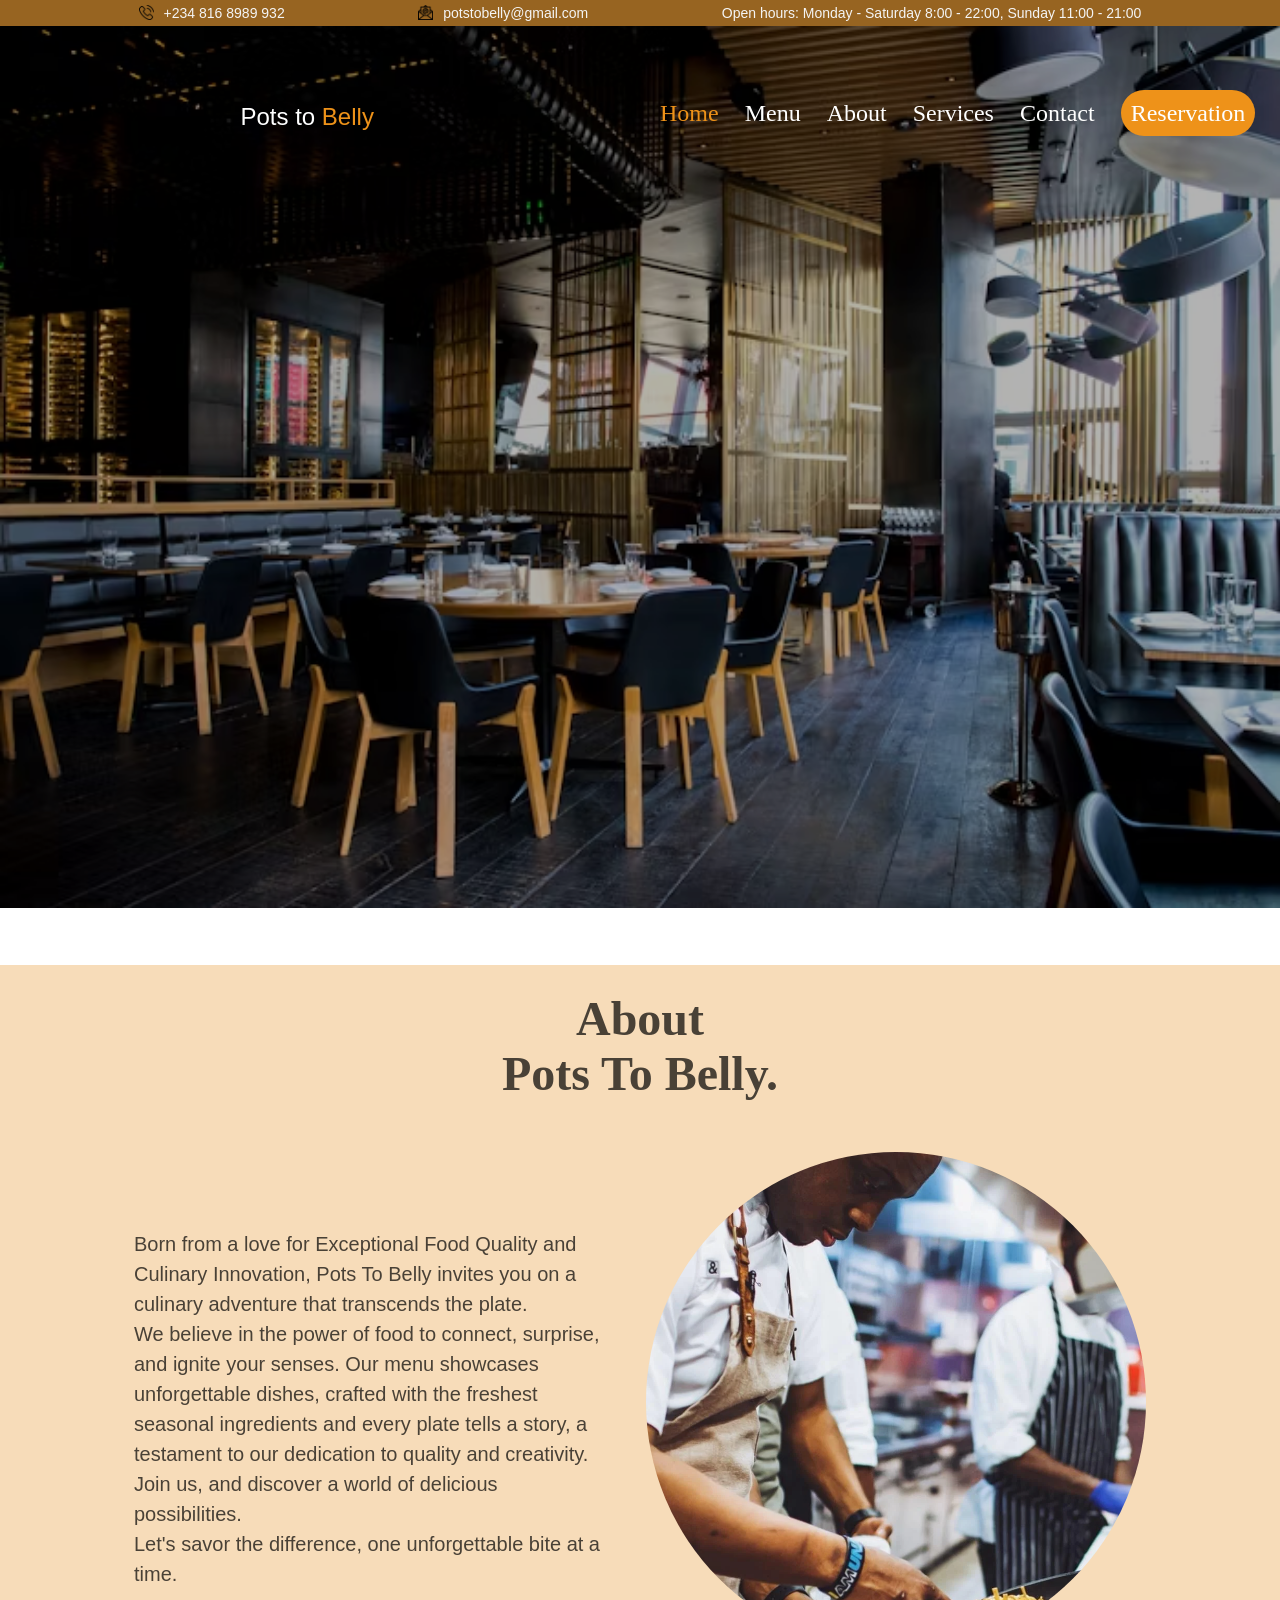
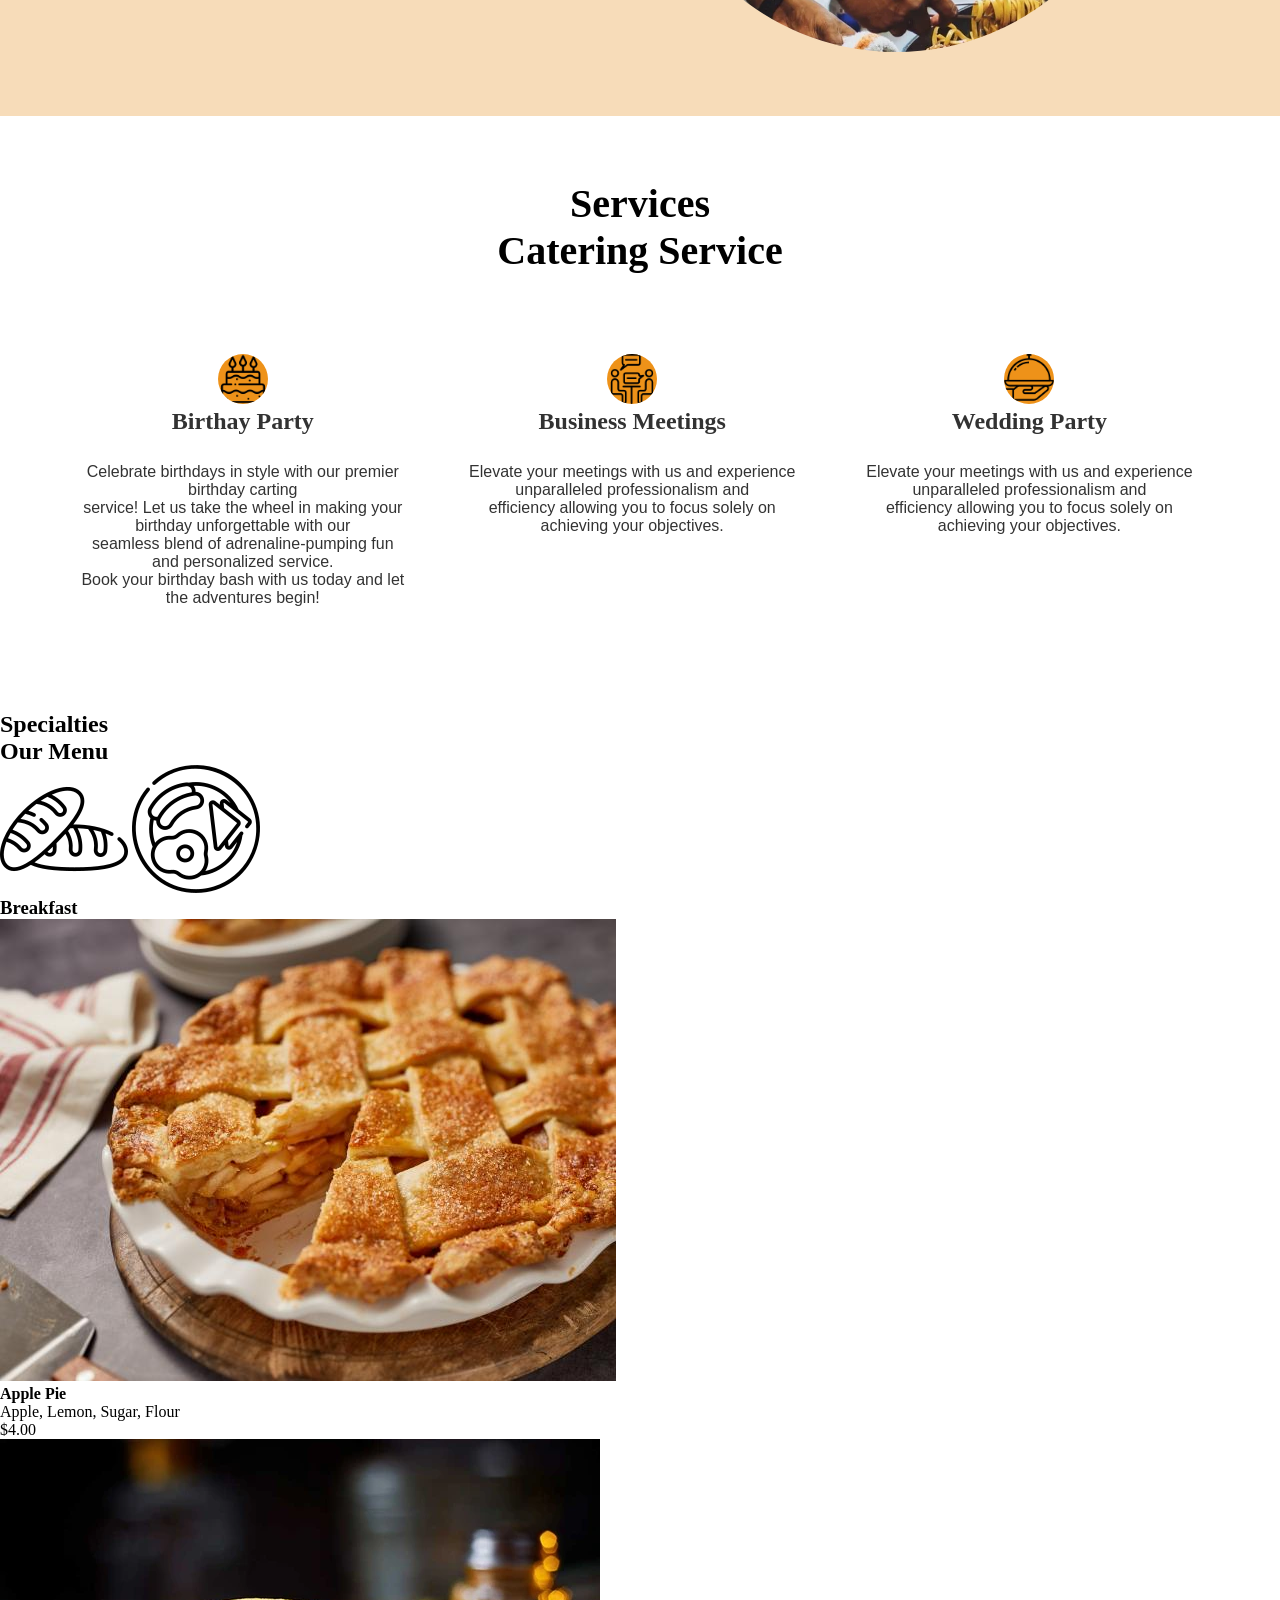
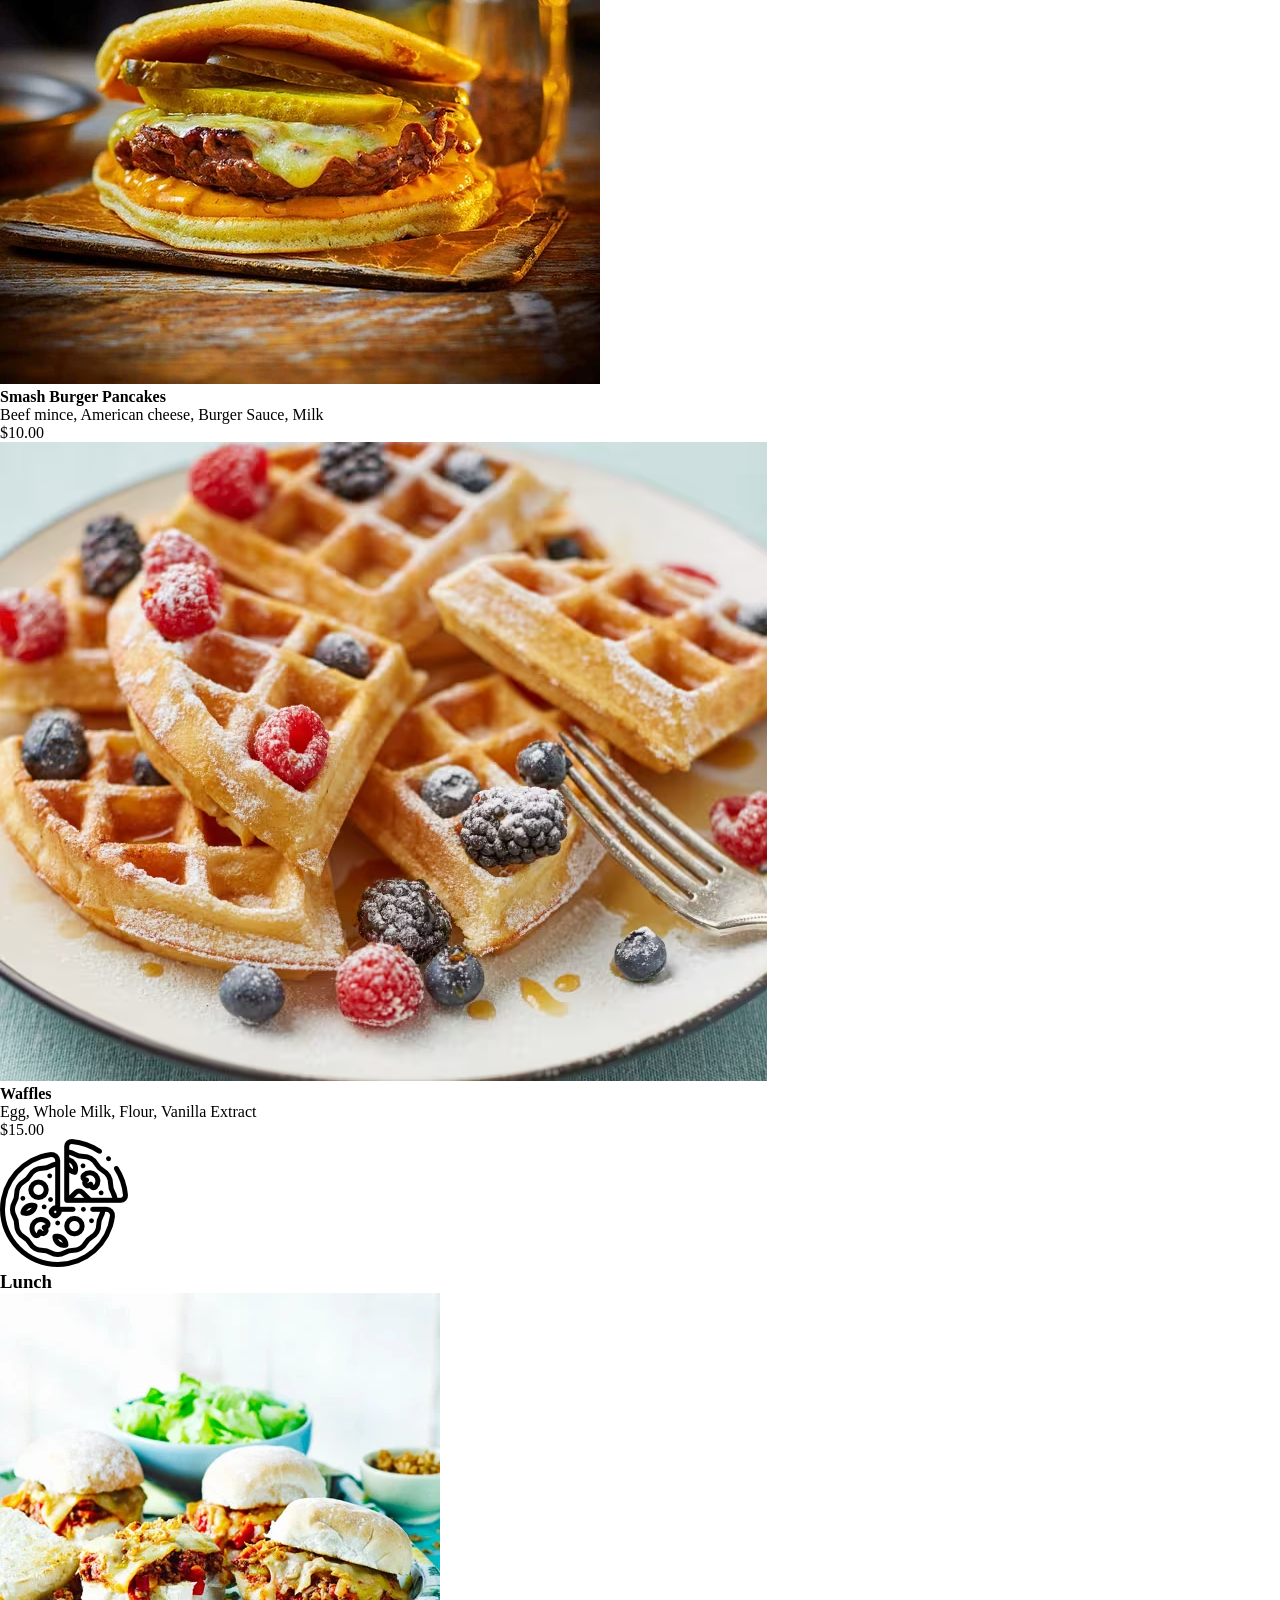
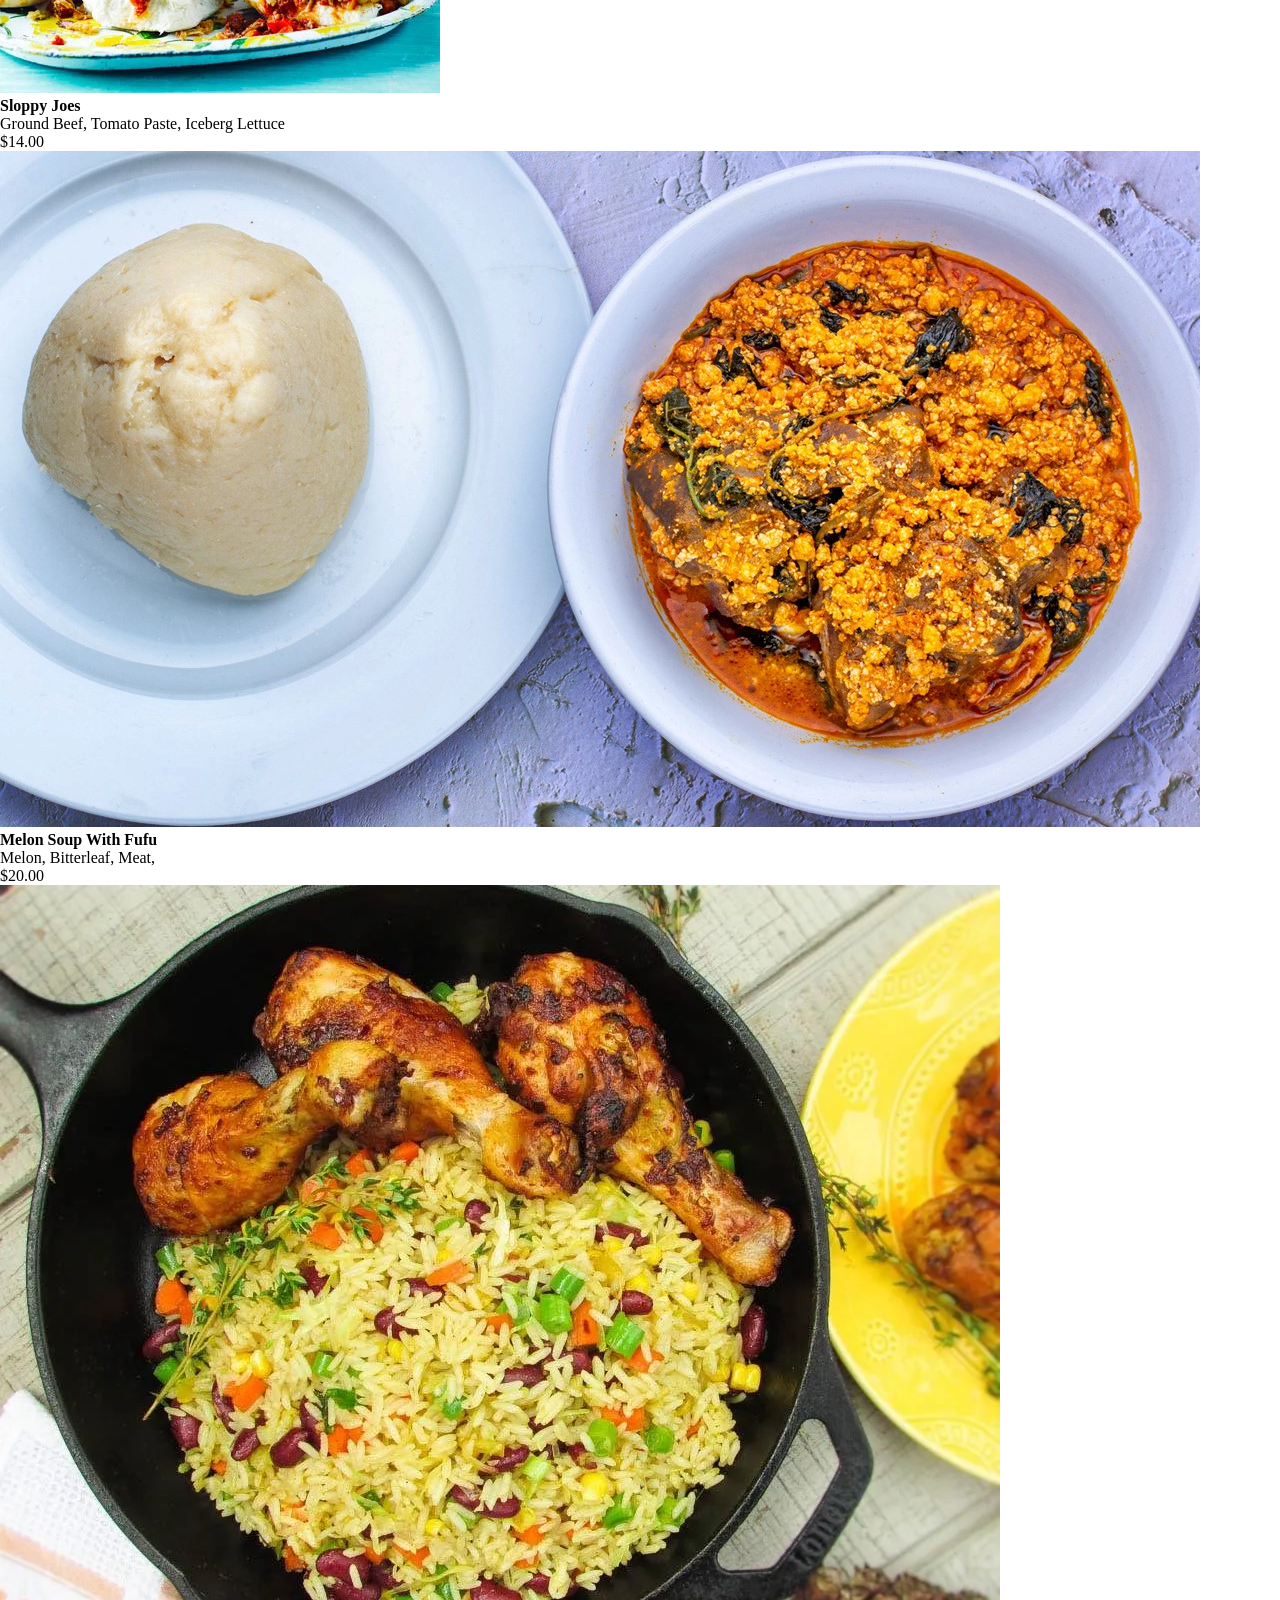
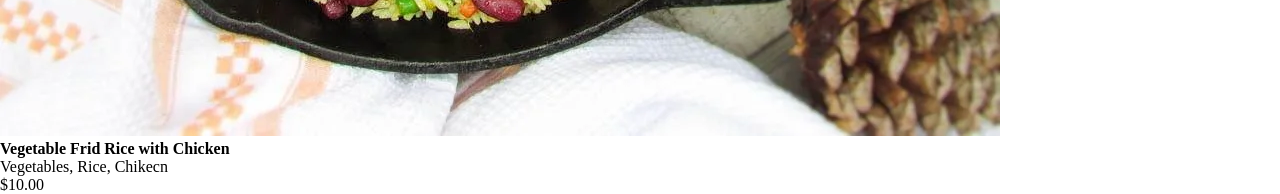
==== commit 18cfb2d0: "more style" ====
--- a/index.html
+++ b/index.html
@@ -9,26 +9,28 @@
     <link rel="stylesheet" href="style.css" />
   </head>
   <body>
-    <div class="mini_announcement">
-      <div class="min-ann">
-        <div class="phoneNumber">
-          <img src="/assets/homepage/phone icon.png" height="15" width="15" alt="">
-          <p>+234 816 8989 932</p>
+    <main>
+      <div class="mini_announcement">
+        <div class="min-ann">
+          <div class="phoneNumber">
+            <img src="/assets/homepage/phone icon.png" height="15" width="15" alt="">
+            <p>+234 816 8989 932</p>
+          </div>
+          <div class="mailing">
+            <img src="/assets/homepage/email icon.png" height="15" width="15" alt="">
+            <p>potstobelly@gmail.com</p>
+          </div>
+          <div class="open-hrs">
+            <p>Open hours: Monday - Saturday 8:00 - 22:00, Sunday 11:00 - 21:00</p>
+          </div>
         </div>
-        <div class="mailing">
-          <img src="/assets/homepage/email icon.png" height="15" width="15" alt="">
-          <p>potstobelly@gmail.com</p>
-        </div>
-        <div class="open-hrs">
-          <p>Open hours: Monday - Saturday 8:00 - 22:00, Sunday 11:00 - 21:00</p>
-        </div>
-      </div>
-    </div> 
+      </div> 
+    </main>
     <!--  --> 
     
     <header>
     <div class="background">
-      <img src="/assets/homepage/background image.avif" alt=""  style="width: 100vw; height: 98vh;">
+      <img src="/assets/homepage/background image.avif" alt="" class="background-image" style="width: 100vw; height: 98vh;">
       <nav class="navbar" id="navLinks">
         <a href="index.html" class="logo">Pots to  <span>Belly</span></a>
         <div class="nav-links" >
@@ -56,7 +58,7 @@
             Born from a love for Exceptional Food Quality and Culinary Innovation,
             Pots To Belly invites you on a culinary adventure that transcends the
             plate. <br>We believe in the power of food to connect, surprise, and
-            ignite your senses. <br>Our menu showcases unforgettable dishes, crafted
+            ignite your senses. Our menu showcases unforgettable dishes, crafted
             with the freshest seasonal ingredients and every plate tells a story,
             a testament to our dedication to quality and creativity. <br>Join us, and
             discover a world of delicious possibilities. <br> Let's savor the
@@ -66,26 +68,30 @@
         </div>
         
       </div>
+    </section>
 
-      <div class="catering -service-section">
+    <section>
+      <div class="catering-service-section">
         <h1> Services</h1>
         <h1>Catering Service</h1>
-        <div class="birthday-section">
-            <img src="/assets/homepage/cake.png" alt="flaicon birthday cake">
+        <div class="catering-service-details">
+          <div class="birthday-section">
+            <img src="/assets/homepage/cake.png" alt="flaicon birthday cake" width="50px" height="50px">
             <h4> Birthay Party</h4>
-            <p>Celebrate birthdays in style with our premier birthday carting service! <br> Let us take the wheel in making your birthday unforgettable with our seamless blend of adrenaline-pumping fun and personalized service.
-                 Book your birthday bash with us today and let the adventures begin! 
+            <p>Celebrate birthdays in style with our premier birthday carting <br>service!  Let us take the wheel in making your birthday unforgettable with our <br> seamless blend of adrenaline-pumping fun and personalized service.
+              <br>Book your birthday bash with us today and let the adventures begin! 
             </p>
-        </div>
-        <div class="Business-meeting-section">
-            <img src="/assets/homepage/meeting.png" alt="flaicon meeting">
+          </div>
+          <div class="Business-meeting-section">
+            <img src="/assets/homepage/meeting.png" alt="flaicon meeting" width="50px" height="50px">
             <h4> Business Meetings</h4>
-            <p>Elevate your meetings with us and experience unparalleled professionalism and efficiency allowing you to focus solely on achieving your objectives. </p>
-        </div>
-        <div class="wedding-section">
-            <img src="/assets/homepage/tray.png" alt="flaicon meeting">
+            <p>Elevate your meetings with us and experience unparalleled professionalism and <br>efficiency allowing you to focus solely on achieving your objectives. </p>
+          </div>
+          <div class="wedding-section">
+            <img src="/assets/homepage/tray.png" alt="flaicon meeting" width="50px" height="50px">
             <h4> Wedding Party</h4>
-            <p>Elevate your meetings with us and experience unparalleled professionalism and efficiency allowing you to focus solely on achieving your objectives. </p>
+            <p>Elevate your meetings with us and experience unparalleled professionalism and <br> efficiency allowing you to focus solely on achieving your objectives. </p>
+          </div>
         </div>
       </div>
     </section>
--- a/style.css
+++ b/style.css
@@ -38,6 +38,9 @@
 }
 .background, img{
     overflow-x: hidden;
+}
+.background-image{
+    filter: brightness(70%);
 }
 header{
     font-family: "lora", serif;
@@ -85,28 +88,21 @@
     margin: 0 10px;
 }
 .home-about {
-    display: flex;
-    flex-wrap: wrap ;
-    justify-content: center;
-    margin-top: 5%;
+    text-align: center;
+    margin-top: 4%;
     background-color: #f7dcb9;
-    color: black;
+    color: black;   
 }
 
 
 .home-about-headings{
-    display:flex;
-    flex-direction: column;
-    justify-content: center;
-    align-content: center;
     font-family: "lora", serif;
     font-weight: 400;
     font-size: 32px;
-    
+    opacity: 70%;
 }
 .home-about-heading:first-child{
-    margin-left: 25%;
-   margin-top: 15%; 
+  padding-top: 2%; 
 }
 
 .home-about-text-and-img{
@@ -115,8 +111,7 @@
     margin-top: 4%;
     font-family: "inter", sans-serif;
     font-weight: 400;
-    font-size: 24px;
-    margin-bottom: 5%;
+    font-size: 20px;
 
 }
 .home-about-text{
@@ -124,9 +119,52 @@
     width: 40%;
     padding:0 40px 0 0;
     margin-top: 6%;
+    text-align: left;
+    opacity: 70%;
 }
 .home-about-image{
-    /* height: 100%;
-    width: 50%; */
+    margin-bottom: 5%;
+
     border-radius: 600px;
+}
+.catering-service-section{
+    text-align: center;
+    margin-top: 5%;
+    
+}
+.catering-service-section h1{
+    font-family: "lora", serif;
+    font-size: 40px;
+    font-weight: 800;
+}
+.catering-service-section h4{
+    font-family: "lora", serif;
+    margin-bottom: 28px;
+    font-weight: 800;
+    opacity: 80%;
+    font-size: 24px;
+}
+.catering-service-section p{
+    margin-bottom: 24px;
+    font-weight: 400;
+    opacity: 80%;
+    font-size: 16px;
+    font-family: "inter", sans-serif;
+}
+.catering-service-section img{
+    background: #ee9219;
+    border-radius: 50%;
+}
+.catering-service-details{
+    display: flex;
+    text-align: center;
+    justify-content: space-around;
+    padding: 80px;
+}
+.birthday-section{
+    margin-right: 5%;
+}
+.Business-meeting-section{
+    margin-right: 5%;
+
 }
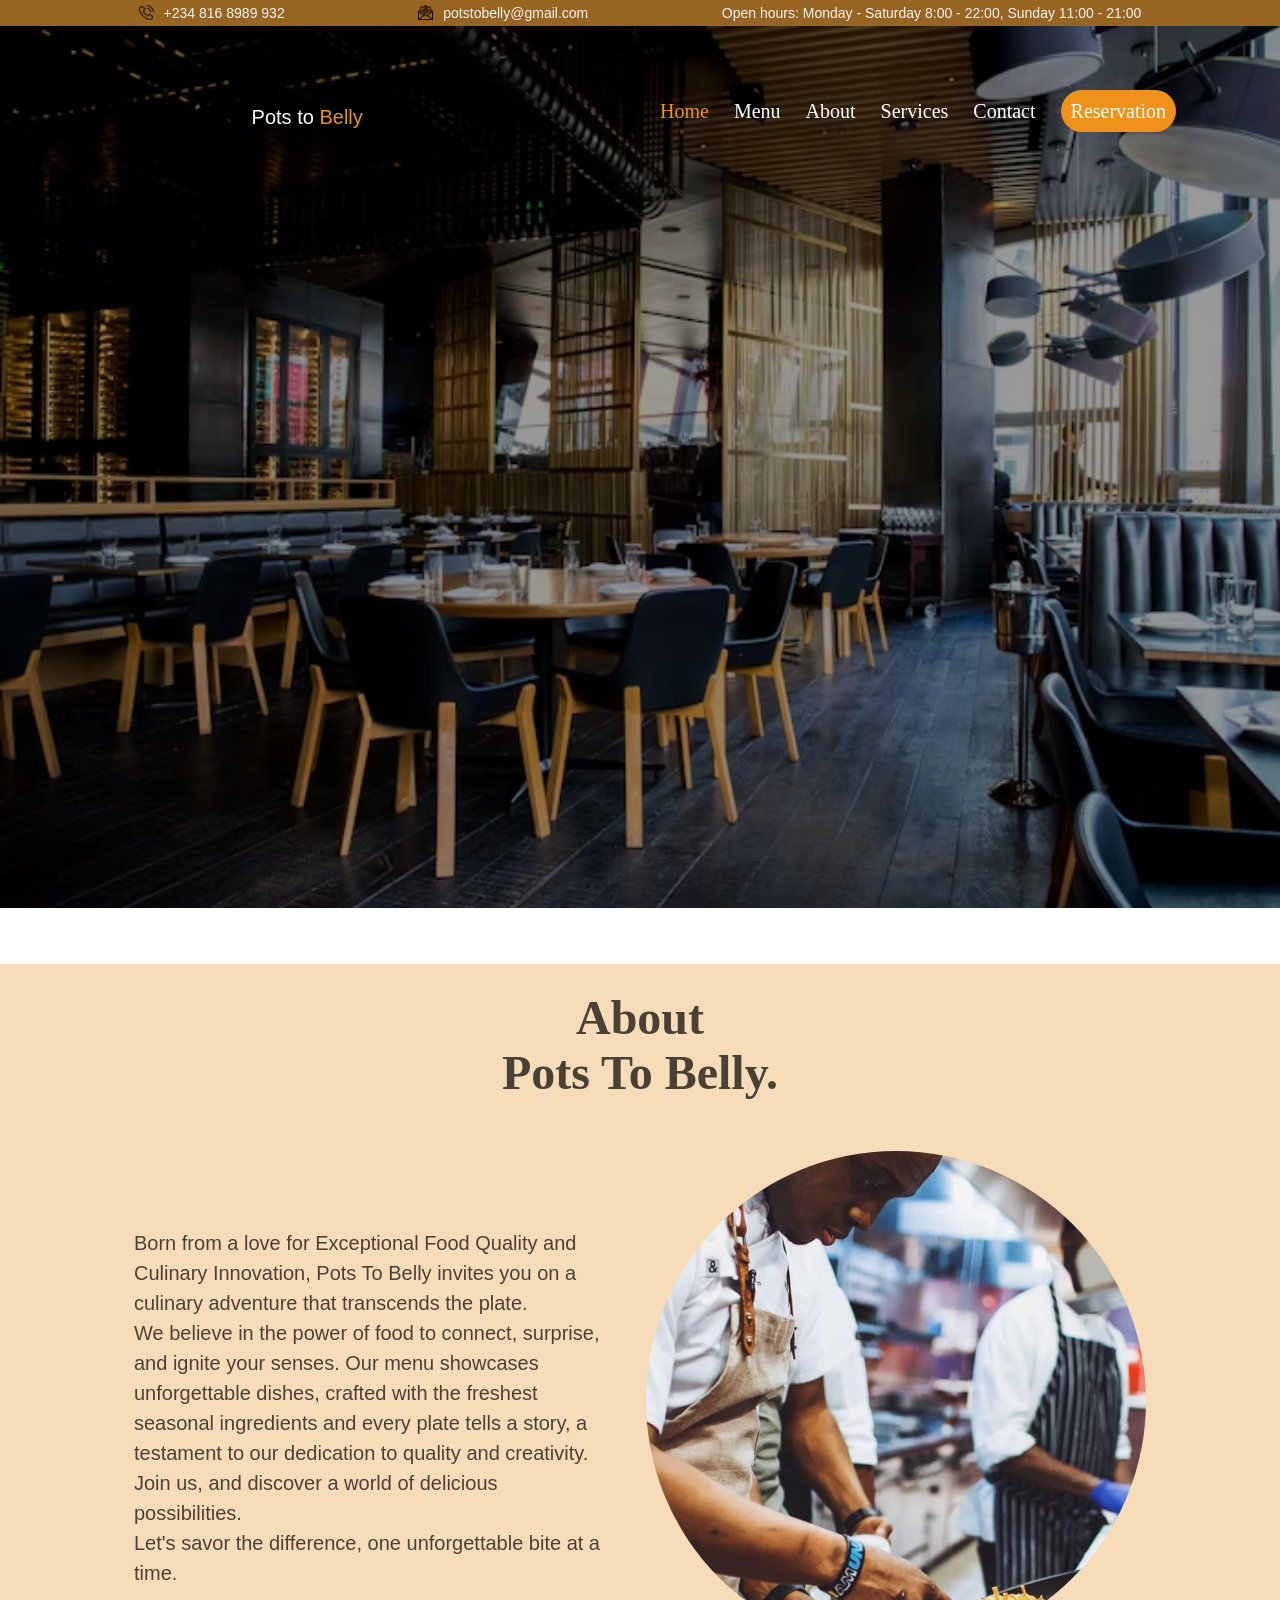
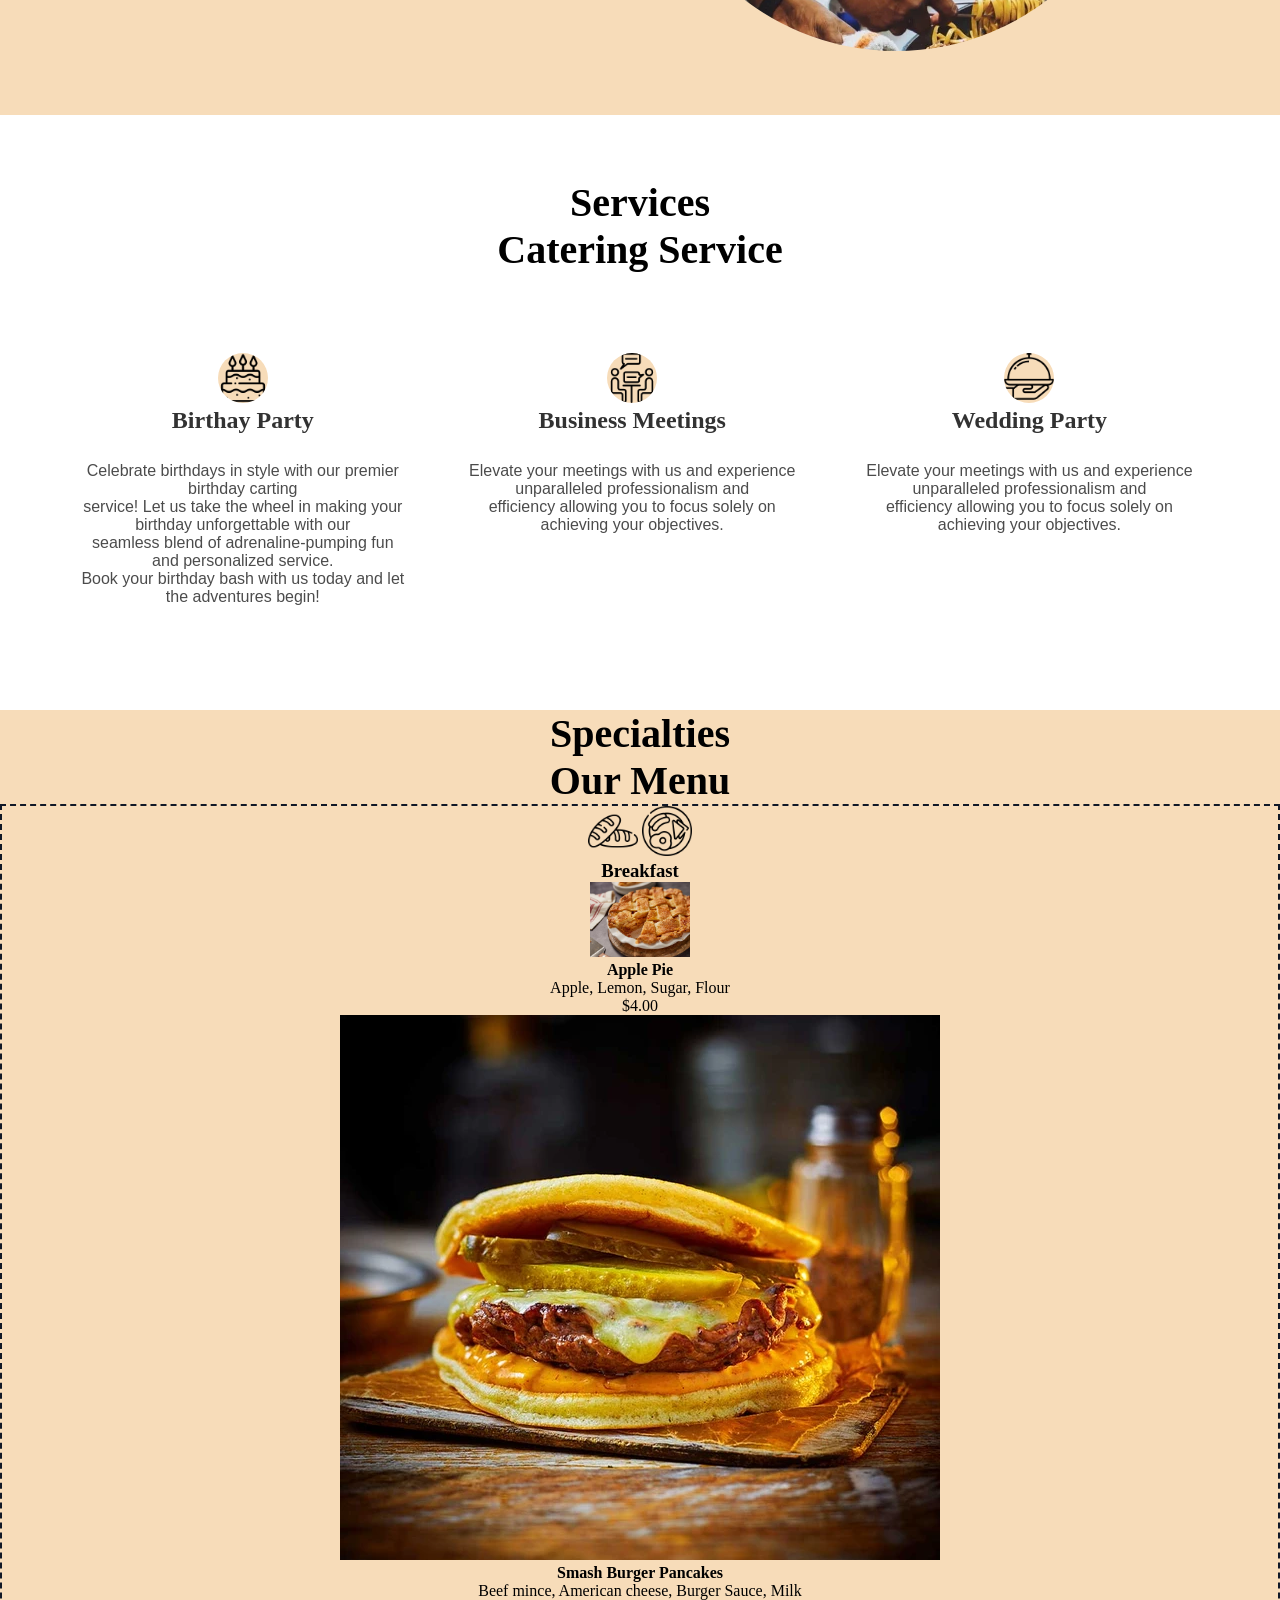
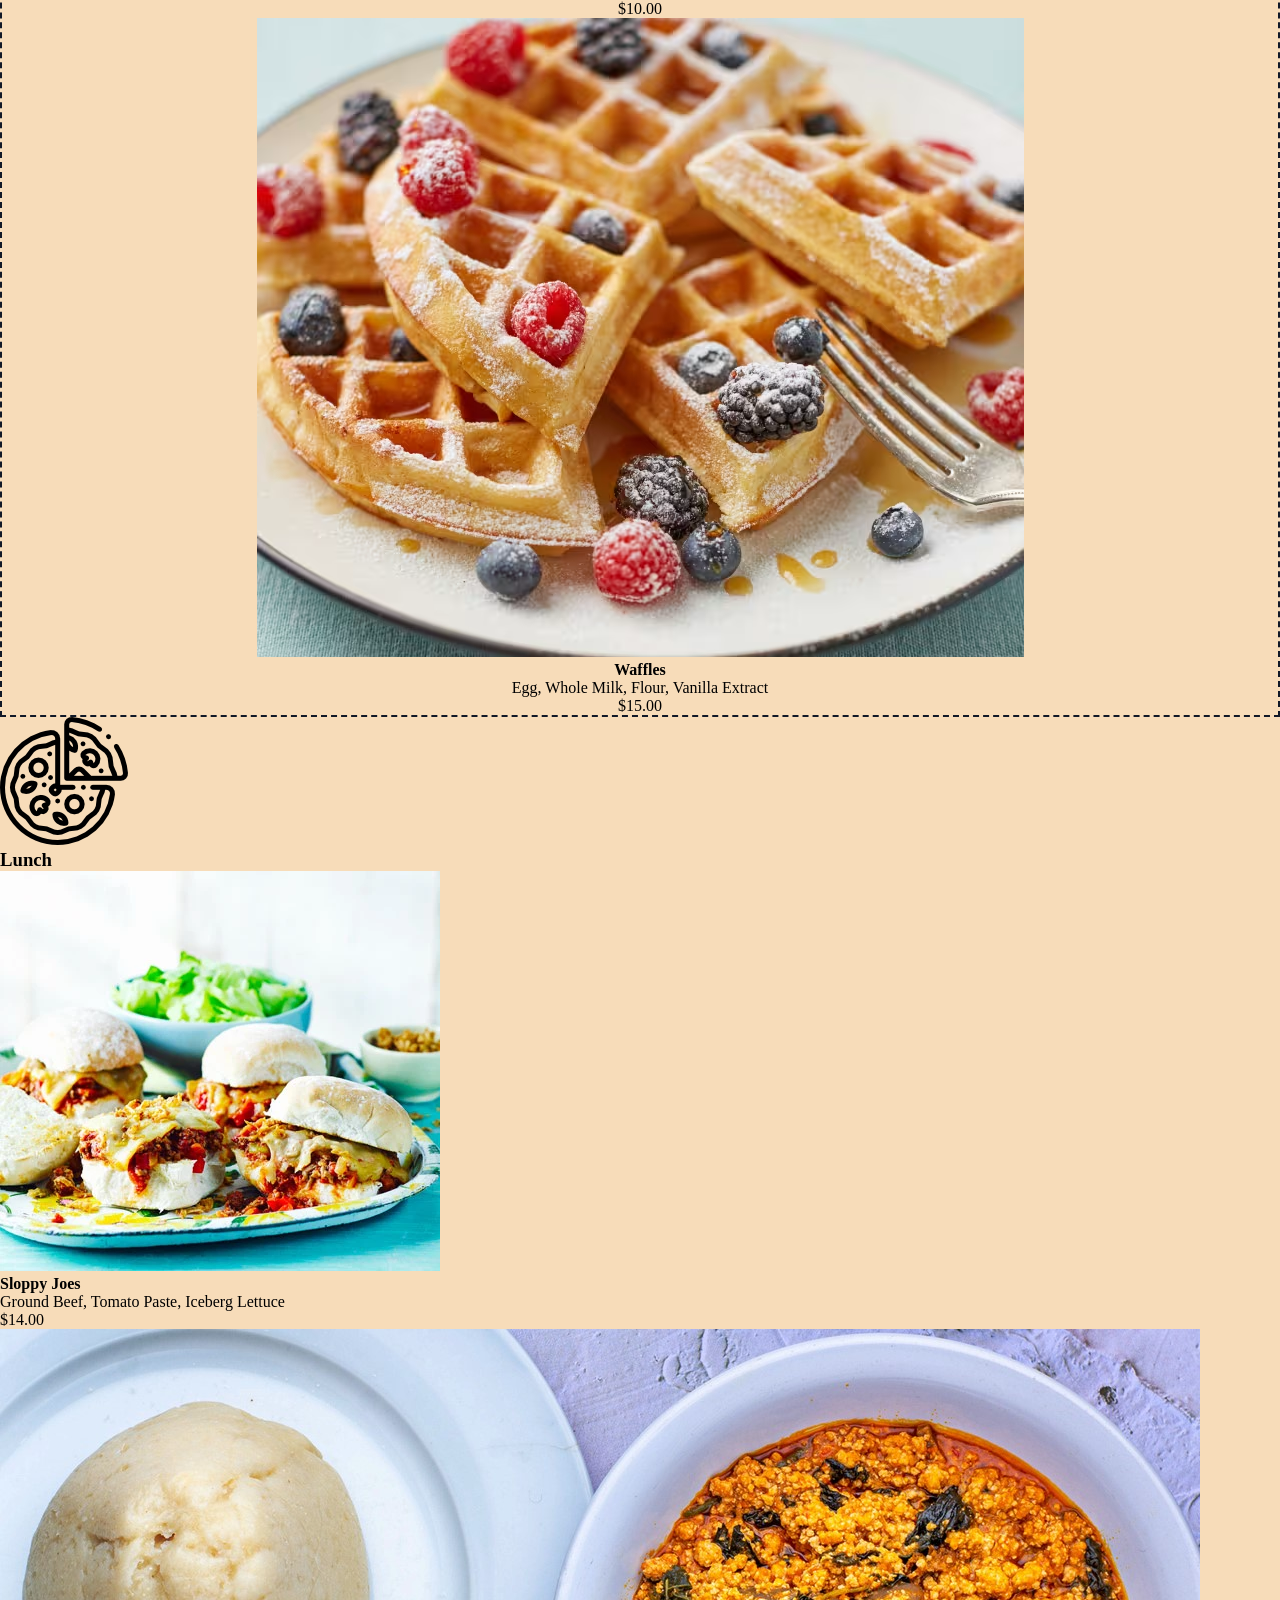
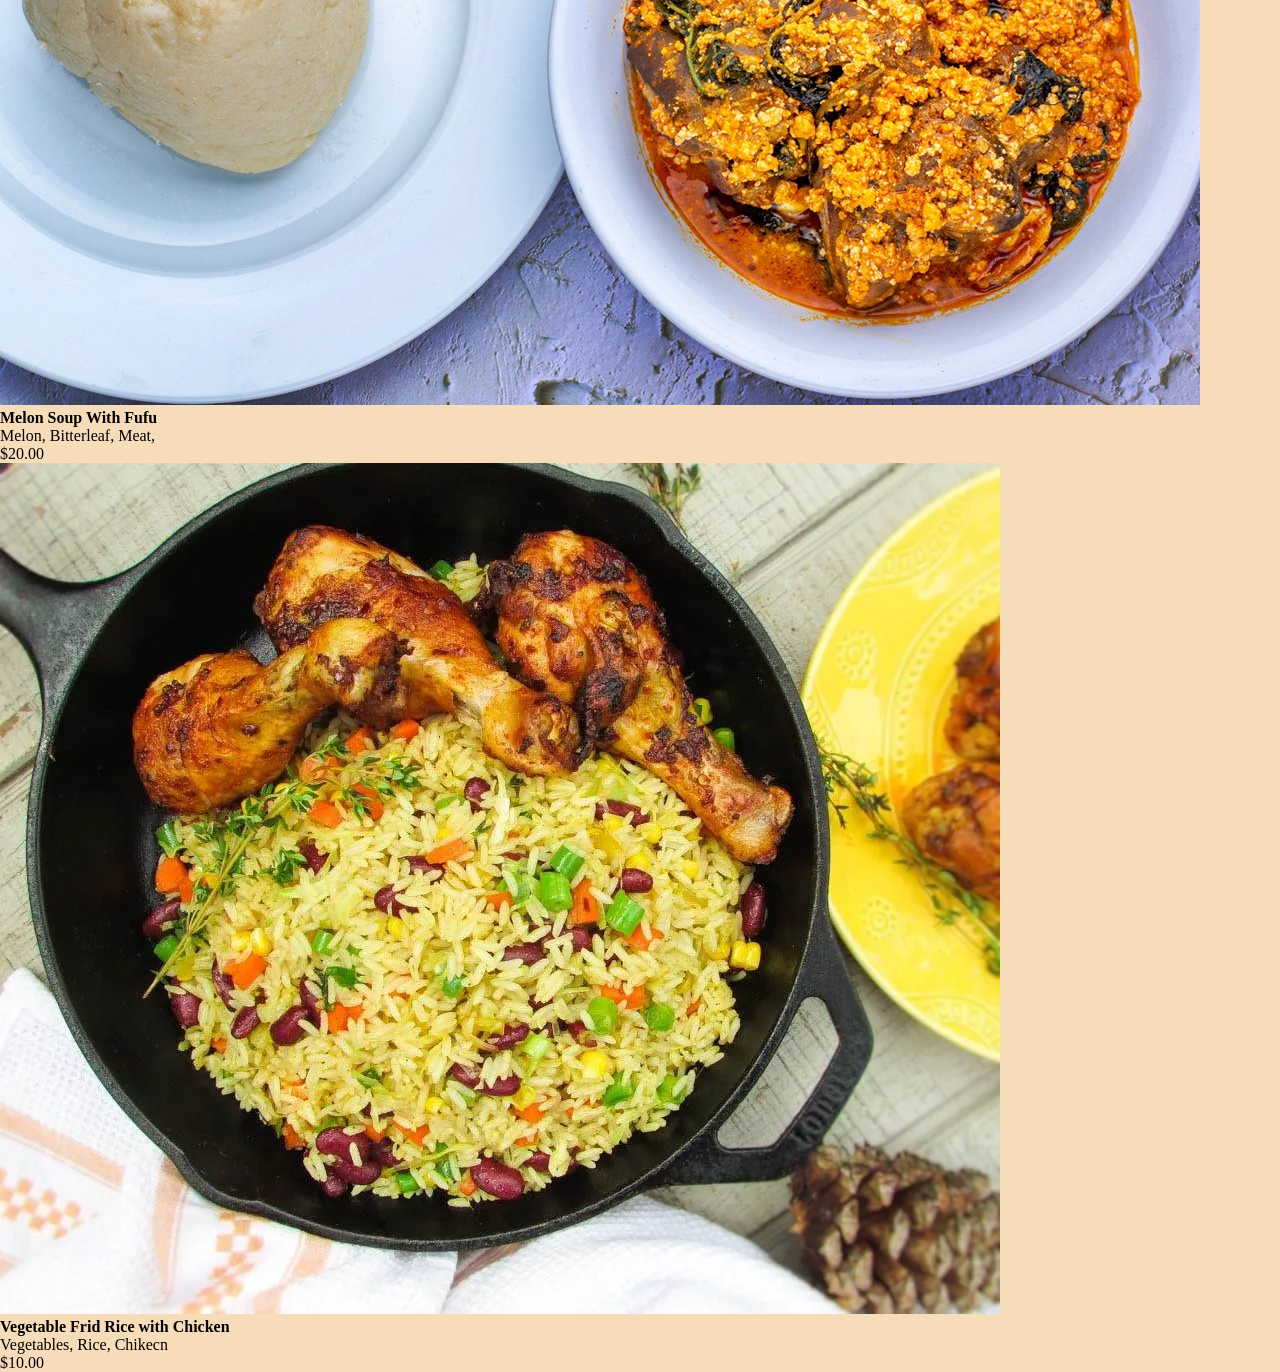
==== commit 8dd3e848: "more syles" ====
--- a/index.html
+++ b/index.html
@@ -96,7 +96,7 @@
       </div>
     </section>
 
-    <section>
+    <section class="the-menu">
         <div>
             <h1>Specialties</h1>
             <h1>Our Menu</h1>
@@ -104,12 +104,12 @@
 
         <div class="breakfast_class">
           <div class="breakfast-background-img">
-            <img src="/assets/menu/bread.png" alt="picture of bread">
-            <img src="/assets/menu/breakfast.png" alt="breakfast replica">
+            <img src="/assets/menu/bread.png" alt="picture of bread" width="50">
+            <img src="/assets/menu/breakfast.png" alt="breakfast replica" width="50">
           </div>
           <h3>Breakfast</h3>
           <div class="breakfast1">
-            <img src="/assets/menu/breakfast/apple pie.jpeg" alt="apple pie">
+            <img src="/assets/menu/breakfast/apple pie.jpeg" alt="apple pie" width="100">
             <h4> Apple Pie</h4>
             <p>Apple, Lemon, Sugar, Flour</p>
             <p class="price-tag"> $4.00</p>
--- a/style.css
+++ b/style.css
@@ -40,11 +40,11 @@
     overflow-x: hidden;
 }
 .background-image{
-    filter: brightness(70%);
+    filter: brightness(60%);
 }
 header{
     font-family: "lora", serif;
-    font-size: 24px;
+    font-size: 20px;
     font-weight: 400;
 }
 
@@ -67,8 +67,12 @@
     color: white;
     padding: 10px;
     border-radius: 50px;
+}
+#reserve:hover{
+    box-shadow: 3px 11px 39px -16px #ee9219;
+  border: 2px solid  #ee9219;
+}
 
-}
 #active{
     color: #ee9219;
 
@@ -87,6 +91,9 @@
     text-decoration: none;
     margin: 0 10px;
 }
+.nav-link:hover{
+    color: #ee9219;
+ }
 .home-about {
     text-align: center;
     margin-top: 4%;
@@ -145,14 +152,17 @@
     font-size: 24px;
 }
 .catering-service-section p{
+    display: block;
+    margin-block-start: 1em;
+    margin-block-end: 1em;
     margin-bottom: 24px;
     font-weight: 400;
-    opacity: 80%;
+    opacity: 70%;
     font-size: 16px;
     font-family: "inter", sans-serif;
 }
 .catering-service-section img{
-    background: #ee9219;
+    background: #f7dcb9;
     border-radius: 50%;
 }
 .catering-service-details{
@@ -167,4 +177,23 @@
 .Business-meeting-section{
     margin-right: 5%;
 
-}+}
+.the-menu{
+    background-color: #f7dcb9;
+}
+.the-menu h1{
+    font-family: "lora", serif;
+    font-size: 40px;
+    font-weight: 800;
+    text-align: center;
+}
+.breakfast_class{
+    display: block;
+    border: 2px dashed rgb(16, 24, 39);
+    text-align: center;
+    
+}
+/* .breakfast-background-img{
+    width: 50px;
+    height: 50px;
+} */
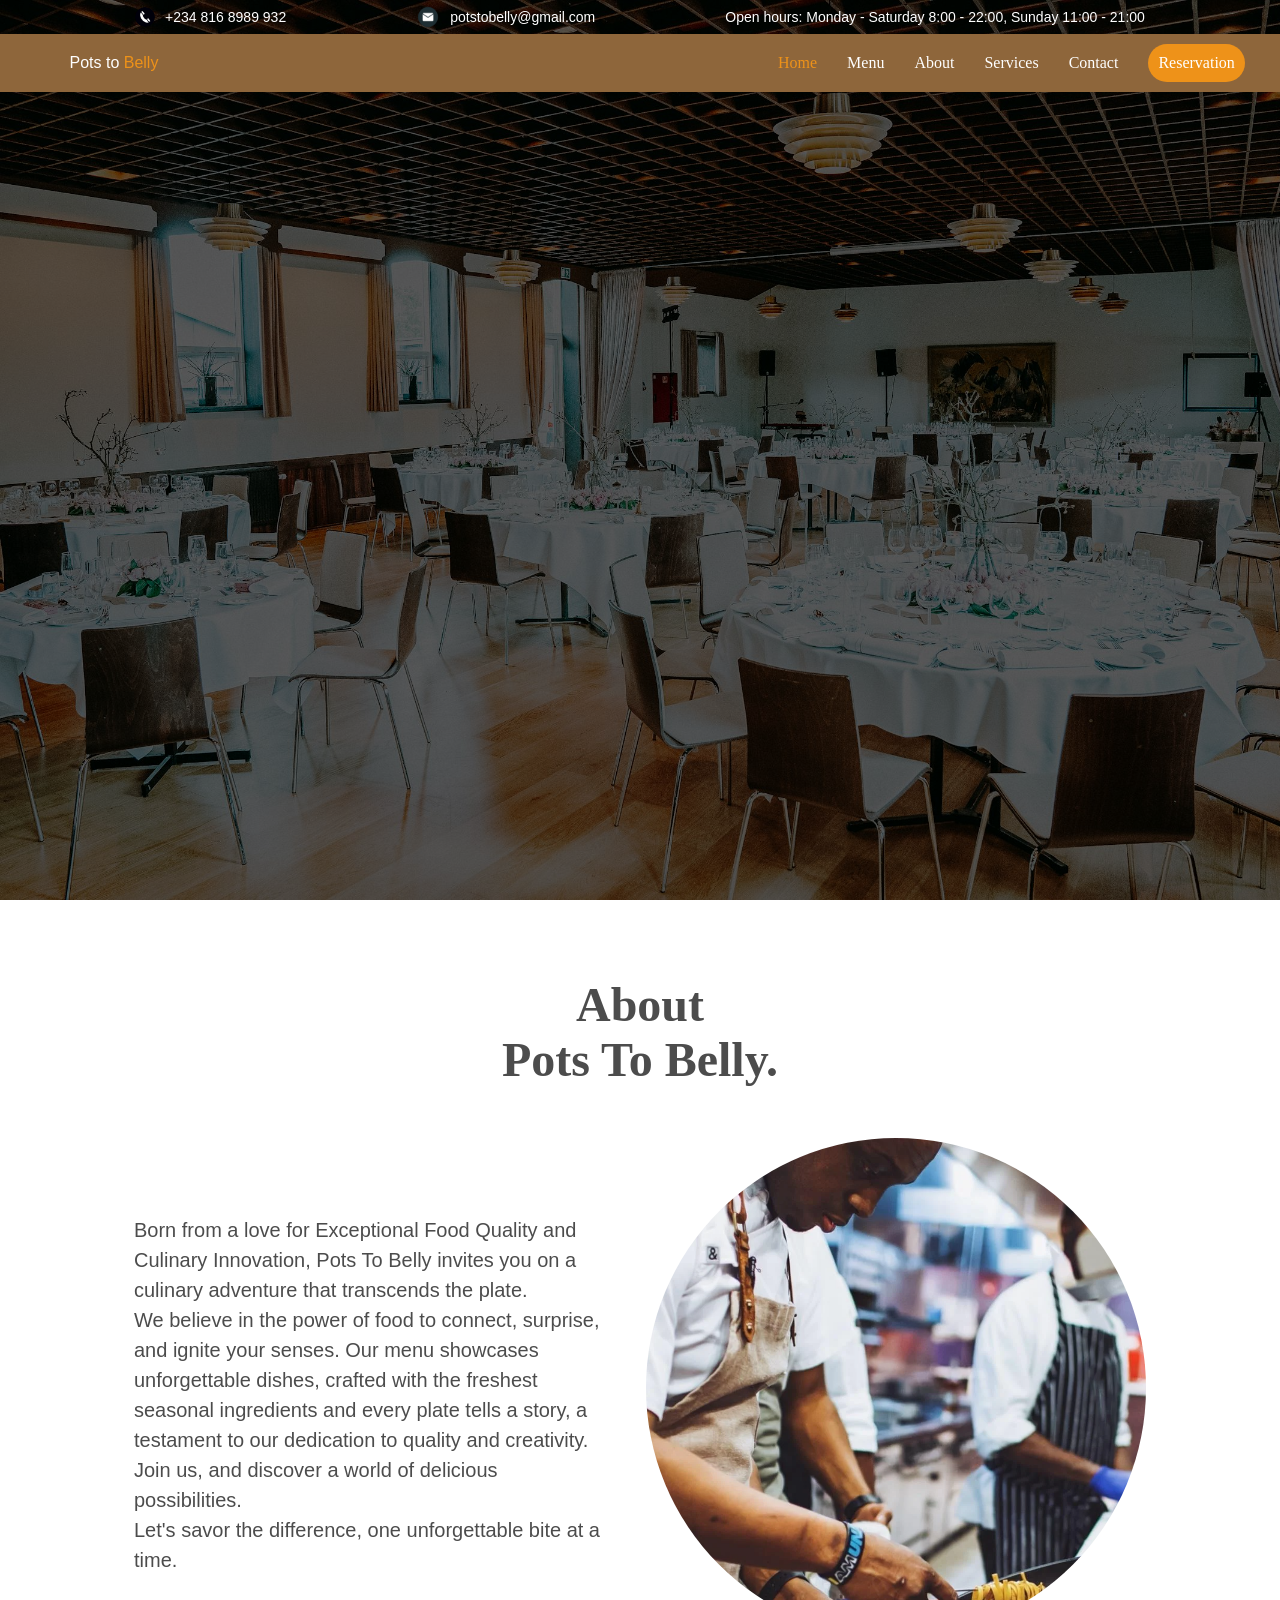
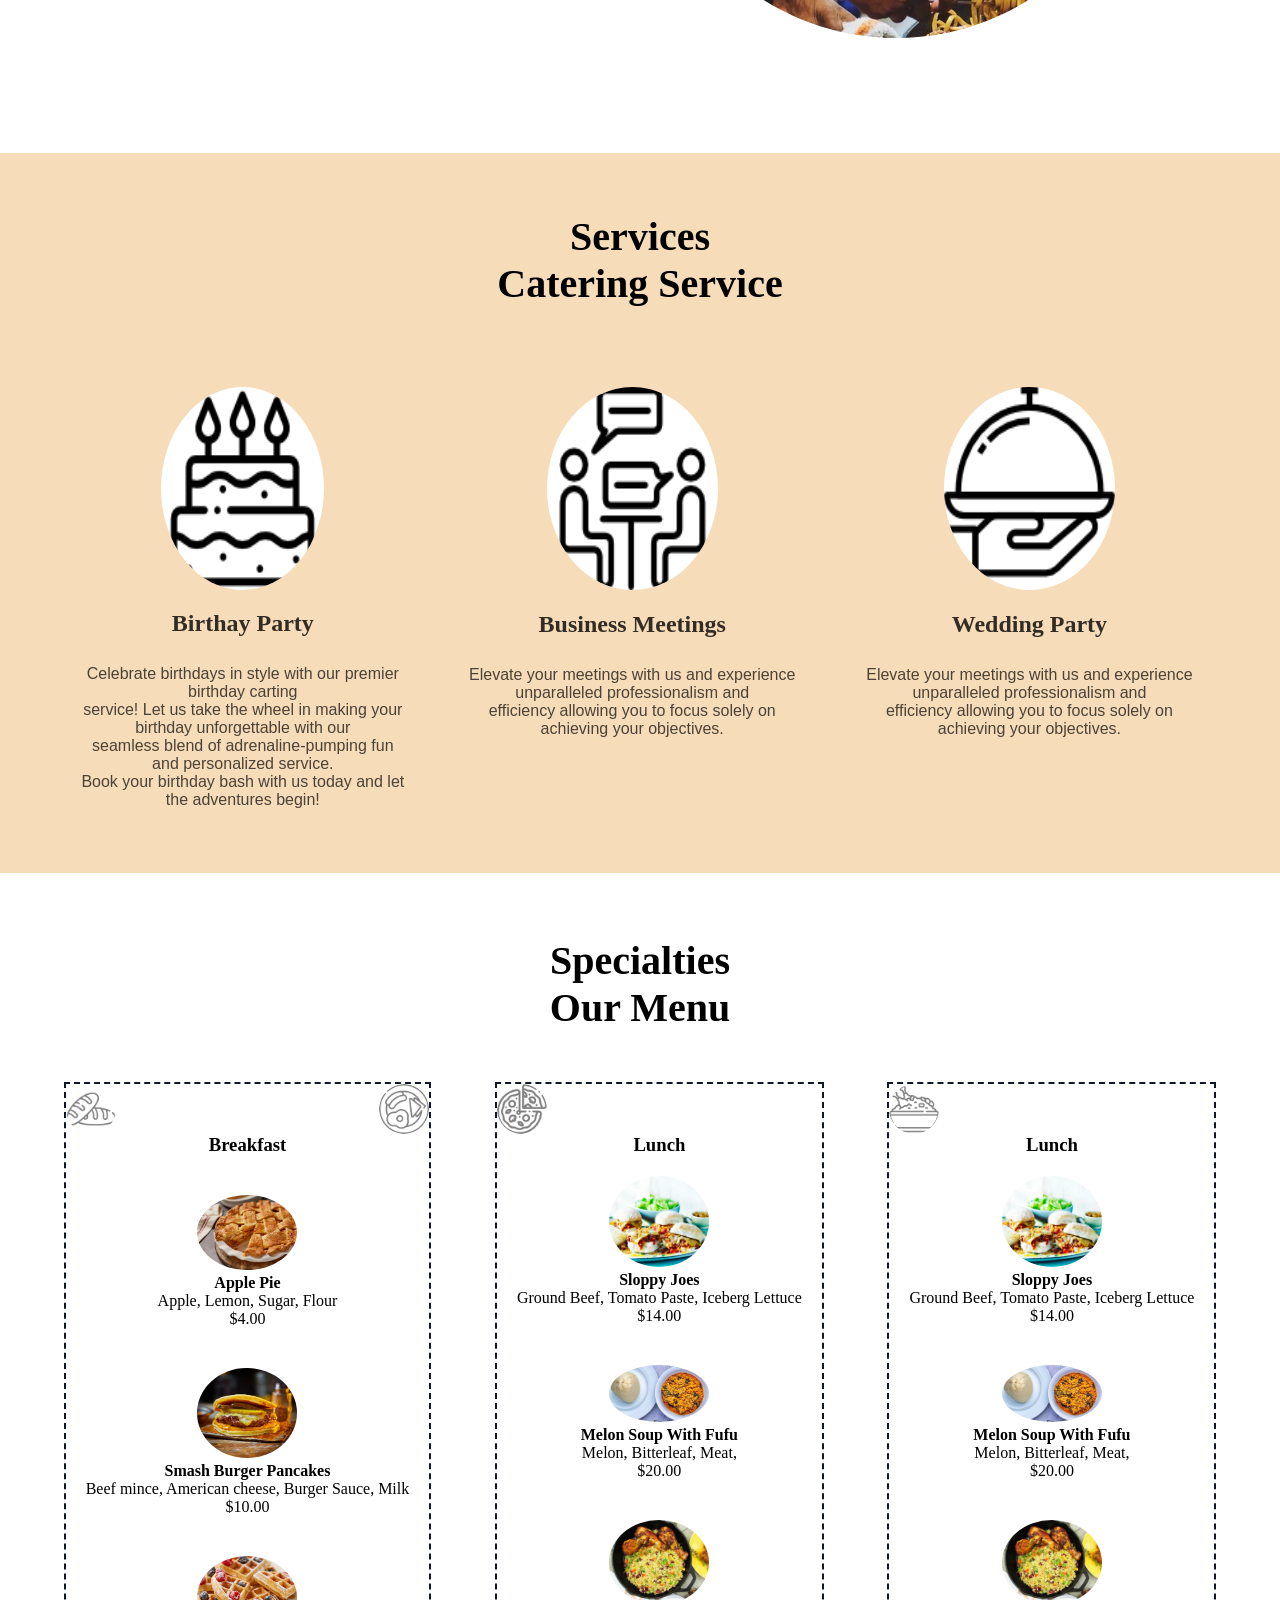
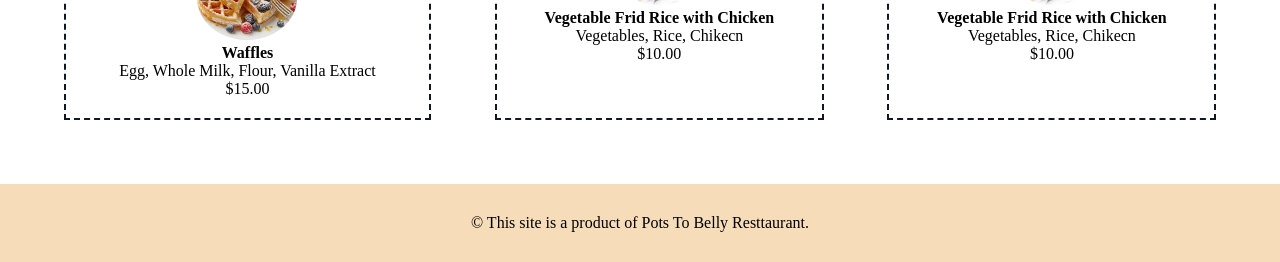
==== commit 31bfb211: "styles updated" ====
--- a/index.html
+++ b/index.html
@@ -6,44 +6,37 @@
     <meta name="Pots-To-Belly" content="Restaurant website" />
     <meta name="author" content="Utibeabasi Umoren" />
     <title>Pots To Belly</title>
-    <link rel="stylesheet" href="style.css" />
+    <link rel="stylesheet" href="/styles/style.css" />
   </head>
   <body>
-    <main>
-      <div class="mini_announcement">
+    <header class="hero">
+      <div class="hero-container">
         <div class="min-ann">
           <div class="phoneNumber">
-            <img src="/assets/homepage/phone icon.png" height="15" width="15" alt="">
+            <img src="/assets/homepage/phone icon.png" height="20" width="20" alt="">
             <p>+234 816 8989 932</p>
           </div>
           <div class="mailing">
-            <img src="/assets/homepage/email icon.png" height="15" width="15" alt="">
+            <img src="/assets/homepage/email.png" height="24" width="24" alt="">
             <p>potstobelly@gmail.com</p>
           </div>
           <div class="open-hrs">
             <p>Open hours: Monday - Saturday 8:00 - 22:00, Sunday 11:00 - 21:00</p>
           </div>
         </div>
-      </div> 
-    </main>
-    <!--  --> 
-    
-    <header>
-    <div class="background">
-      <img src="/assets/homepage/background image.avif" alt="" class="background-image" style="width: 100vw; height: 98vh;">
-      <nav class="navbar" id="navLinks">
-        <a href="index.html" class="logo">Pots to  <span>Belly</span></a>
-        <div class="nav-links" >
-              <a href="" class="nav-link" id="active">Home</a>
-              <a href="" class="nav-link">Menu</a>
-              <a href="" class="nav-link">About</a>
-              <a href="" class="nav-link">Services</a>
-              <a href="" class="nav-link">Contact</a>
-              <a href="" class="nav-link" id="reserve">Reservation</a>
-         </div>
+      </div>
+      <nav class="navbar">
+          <li> <a href="index.html" class="logo">Pots to  <span>Belly</span></a></li>
+        <ul class="navigation-bar">
+            <li><a href="#" class="nav-links" id="active">Home</a></li>
+            <li><a href="#" class="nav-links">Menu</a></li>
+            <li><a href="#" class="nav-links">About</a></li>
+            <li><a href="#" class="nav-links">Services</a></li>
+            <li><a href="#" class="nav-links">Contact</a></li>
+            <li><a href="#" class="nav-links" id="reserve">Reservation</a></li>
+        </ul>
       </nav>
-    </div>
-    </header> 
+    </header>
     
     <!--  -->
     <section>
@@ -96,64 +89,97 @@
       </div>
     </section>
 
-    <section class="the-menu">
-        <div>
-            <h1>Specialties</h1>
-            <h1>Our Menu</h1>
-        </div>
+    <section class="the-menu"> 
+      <div>
+        <h1>Specialties</h1>
+        <h1>Our Menu</h1>
+      </div>
+      
+        <div class="menu-wrap">
+             <div class="breakfast_class">
+                <div class="breakfast-background-img">
+                  <img src="/assets/menu/bread.png" alt="picture of bread" width="50">
+                  <img src="/assets/menu/breakfast.png" alt="breakfast replica" width="50">
+                </div>
+                <h3>Breakfast</h3>
+                <div class="breakfast-wrap">
+                    <div class="breakfast1">
+                      <img src="/assets/menu/breakfast/apple pie.jpeg" alt="apple pie" width="100">
+                      <h4> Apple Pie</h4>
+                      <p>Apple, Lemon, Sugar, Flour</p>
+                      <p class="price-tag"> $4.00</p>
+                    </div>
+                    <div class="breakfast2">
+                      <img src="/assets/menu/breakfast/Smash-burger-pancakes-55ff4d5.webp" alt="Smash-burger-pancakes" width="100">
+                      <h4> Smash Burger Pancakes</h4>
+                      <p>Beef mince, American cheese, Burger Sauce, Milk</p>
+                      <p class="price-tag"> $10.00</p>
+                    </div>
+                    <div class="breakfast3">
+                      <img src="/assets/menu/breakfast/waffles.avif" alt="waffles" width="100">
+                      <h4> Waffles</h4>
+                      <p>Egg, Whole Milk, Flour, Vanilla Extract</p>
+                      <p class="price-tag"> $15.00</p>
+                    </div>
+              </div>
+            </div> 
+            <!--  -->
 
-        <div class="breakfast_class">
-          <div class="breakfast-background-img">
-            <img src="/assets/menu/bread.png" alt="picture of bread" width="50">
-            <img src="/assets/menu/breakfast.png" alt="breakfast replica" width="50">
-          </div>
-          <h3>Breakfast</h3>
-          <div class="breakfast1">
-            <img src="/assets/menu/breakfast/apple pie.jpeg" alt="apple pie" width="100">
-            <h4> Apple Pie</h4>
-            <p>Apple, Lemon, Sugar, Flour</p>
-            <p class="price-tag"> $4.00</p>
-          </div>
-          <div class="breakfast2">
-            <img src="/assets/menu/breakfast/Smash-burger-pancakes-55ff4d5.webp" alt="Smash-burger-pancakes">
-            <h4> Smash Burger Pancakes</h4>
-            <p>Beef mince, American cheese, Burger Sauce, Milk</p>
-            <p class="price-tag"> $10.00</p>
-          </div>
-          <div class="breakfast3">
-            <img src="/assets/menu/breakfast/waffles.avif" alt="waffles">
-            <h4> Waffles</h4>
-            <p>Egg, Whole Milk, Flour, Vanilla Extract</p>
-            <p class="price-tag"> $15.00</p>
-          </div>
-        </div> 
-        <!--  -->
+            <div class="lunch_class">
+              <div class="lunch-background-img">
+                <img src="/assets/menu/pizza.png" alt="picture of pizza" width="50">
+              </div>
+              <h3>Lunch</h3>
+              <div class="lunch1">
+                <img src="/assets/menu/lunch/diner-sloppy-joes-6161e37.webp" alt="sloppy joes" width="100">
+                <h4> Sloppy Joes </h4>
+                <p>Ground Beef, Tomato Paste, Iceberg Lettuce</p>
+                <p class="price-tag"> $14.00</p>
+              </div>
+              <div class="lunch2">
+                <img src="/assets/menu/lunch/melon.jpg" alt="melon soup with fufu" width="100">
+                <h4> Melon Soup With Fufu</h4>
+                <p>Melon, Bitterleaf, Meat, </p>
+                <p class="price-tag"> $20.00</p>
+              </div>
+              <div class="lunch3">
+                <img src="/assets/menu/lunch/fried rice.webp" alt="fried rice with chicken" width="100">
+                <h4> Vegetable Frid Rice with Chicken</h4>
+                <p>Vegetables, Rice, Chikecn</p>
+                <p class="price-tag"> $10.00</p>
+              </div>
+            </div>
 
-        <div class="lunch_class">
-          <div class="lunch-background-img">
-            <img src="/assets/menu/pizza.png" alt="picture of pizza">
-          </div>
-          <h3>Lunch</h3>
-          <div class="lunch1">
-            <img src="/assets/menu/lunch/diner-sloppy-joes-6161e37.webp" alt="sloppy joes">
-            <h4> Sloppy Joes </h4>
-            <p>Ground Beef, Tomato Paste, Iceberg Lettuce</p>
-            <p class="price-tag"> $14.00</p>
-          </div>
-          <div class="lunch 2">
-            <img src="/assets/menu/lunch/melon.jpg" alt="melon soup with fufu">
-            <h4> Melon Soup With Fufu</h4>
-            <p>Melon, Bitterleaf, Meat, </p>
-            <p class="price-tag"> $20.00</p>
-          </div>
-          <div class="breakfast3">
-            <img src="/assets/menu/lunch/fried rice.webp" alt="fried rice with chicken">
-            <h4> Vegetable Frid Rice with Chicken</h4>
-            <p>Vegetables, Rice, Chikecn</p>
-            <p class="price-tag"> $10.00</p>
-          </div>
-        </div>
+            <div class="dinner_class">
+              <div class="lunch-background-img">
+                <img src="/assets/menu/rice.png" alt="picture of rice" width="50">
+              </div>
+              <h3>Lunch</h3>
+              <div class="lunch1">
+                <img src="/assets/menu/lunch/diner-sloppy-joes-6161e37.webp" alt="sloppy joes" width="100">
+                <h4> Sloppy Joes </h4>
+                <p>Ground Beef, Tomato Paste, Iceberg Lettuce</p>
+                <p class="price-tag"> $14.00</p>
+              </div>
+              <div class="lunch2">
+                <img src="/assets/menu/lunch/melon.jpg" alt="melon soup with fufu" width="100">
+                <h4> Melon Soup With Fufu</h4>
+                <p>Melon, Bitterleaf, Meat, </p>
+                <p class="price-tag"> $20.00</p>
+              </div>
+              <div class="lunch3">
+                <img src="/assets/menu/lunch/fried rice.webp" alt="fried rice with chicken" width="100">
+                <h4> Vegetable Frid Rice with Chicken</h4>
+                <p>Vegetables, Rice, Chikecn</p>
+                <p class="price-tag"> $10.00</p>
+              </div>
+            </div>
+         </div>
+          
     </section>
+    <footer>
+      &copy; This site is a product of Pots To Belly Resttaurant.
+    </footer>
     <script src="script.js"></script>
   </body>
 </html>
--- a/styles/style.css
+++ b/styles/style.css
@@ -0,0 +1,302 @@
+*{
+    margin: 0;
+    padding: 0;
+    box-sizing: border-box;
+}
+
+@import url('https://fonts.googleapis.com/css2?family=Inter:wght@100..900&family=Lora:ital,wght@0,400..700;1,400..700&display=swap');
+
+.hero{
+    background-image: url("../assets/homepage/bg.jpeg");
+    background-size: cover;
+    background-color: rgba(0, 0, 0, 0.6);
+    background-blend-mode: darken;
+    height: 100vh;
+}
+
+.hero-container{
+    padding: 5px;
+    color:white;
+
+}
+
+.min-ann{
+    font-family: "inter", sans-serif;
+    font-size: 14px;
+    font-weight: 400;
+    display: flex;
+    justify-content: space-evenly;
+    align-items: center;
+}
+
+.phoneNumber{
+    display: flex;
+   justify-content: space-evenly;
+    align-items: center;
+}
+
+.phoneNumber p{
+    padding-left: 10px;
+}
+.mailing{
+    display: flex;
+    align-items: center;
+}
+.mailing p{
+    padding-left: 10px;
+}
+
+ .navigation-bar{
+    display: flex; 
+    position: absolute;
+    gap:30px;
+    left: 50%;
+     padding: 10px 0 10px 10px;
+   margin-left: 10%;
+
+} 
+
+.navbar{
+    background-color: #8E663B; 
+    display: flex;
+     padding: 10px 0 10px 10px;
+    position: sticky;
+    top: 0%;
+      align-items: center;
+    /* border-radius: 10px; */
+} 
+
+.navbar li{
+    list-style: none;
+    display: flex;
+    position: sticky;
+
+    justify-content: center;
+    align-items: center;
+}
+
+.navbar a{
+    text-decoration: none;
+    color: white;
+}
+.navbar a:hover{
+    color: #ee9219;
+ } 
+
+.logo{
+    position: relative;
+      padding: 10px 0 10px 10px;
+  left: 50%;
+ 
+    color: white;
+    font-family: "inter", sans-serif;
+}
+
+
+.logo span{
+    color: #ee9219;
+    
+}
+#reserve{
+    background-color:  #ee9219;
+    color: white;
+    padding: 10px;
+    border-radius: 50px;
+}
+#reserve:hover{
+    box-shadow: 3px 11px 39px -16px #ee9219;
+  border: 2px solid  #ee9219;
+}
+
+#active{
+    color: #ee9219;
+} 
+
+
+
+
+.home-about {
+    text-align: center;
+    margin-top: 4%;
+    color: black;   
+} 
+
+
+.home-about-headings{
+    font-family: "lora", serif;
+    font-weight: 400;
+    font-size: 32px;
+    opacity: 70%;
+}
+.home-about-heading:first-child{
+  padding-top: 2%; 
+}
+
+.home-about-text-and-img{
+    display: flex;
+    justify-content: center;
+    margin-top: 4%;
+    font-family: "inter", sans-serif;
+    font-weight: 400;
+    font-size: 20px;
+
+}
+.home-about-text{
+    line-height: 30px;
+    width: 40%;
+    padding:0 40px 0 0;
+    margin-top: 6%;
+    text-align: left;
+    opacity: 70%;
+}
+.home-about-image{
+    margin-bottom: 4%;
+
+    border-radius: 600px;
+}
+.catering-service-section{
+    background-color: #f7dcb9;
+    text-align: center;
+    margin-top: 5%;
+    padding-top: 60px;
+    
+}
+.catering-service-section h1{
+    font-family: "lora", serif;
+    font-size: 40px;
+    font-weight: 800;
+
+}
+.catering-service-section h4{
+    font-family: "lora", serif;
+    margin-bottom: 28px;
+    font-weight: 800;
+    opacity: 80%;
+    font-size: 24px;
+}
+.catering-service-section p{
+    display: block;
+    margin-block-start: 1em;
+    margin-block-end: 1em;
+    margin-bottom: 24px;
+    font-weight: 400;
+    opacity: 70%;
+    font-size: 16px;
+    font-family: "inter", sans-serif;
+}
+.catering-service-section img{
+    background: white;
+   width: 50%;
+   height: 50%;
+    margin-bottom: 5%;
+    border-radius: 50%;
+}
+.catering-service-details{
+    display: flex;
+    text-align: center;
+    justify-content: space-around;
+    padding: 80px;
+
+}
+.birthday-section{
+    margin-right: 5%;
+}
+.Business-meeting-section{
+    margin-right: 5%;
+
+}
+.the-menu{
+    /* background-color: #f7dcb9; */
+    text-align: center;
+    margin-top: 5%;
+  
+}
+.the-menu h1{
+    font-family: "lora", serif;
+    font-size: 40px;
+    font-weight: 800;
+    text-align: center;
+}
+
+.menu-wrap{
+    display: flex;
+    text-align: center;
+    justify-content: space-evenly;
+  margin-top: 4%;
+margin-bottom: 5%;
+
+}
+
+.breakfast_class{
+    border: 2px dashed rgb(16, 24, 39);
+    justify-content: space-evenly;
+    text-align: center;
+    /* padding: 20px; */
+  
+}
+
+.breakfast-background-img{
+display: flex;
+justify-content: space-between;
+opacity:50%;
+
+}
+
+.breakfast_class h3{
+margin-bottom: 5%;
+}
+.breakfast1, .breakfast2, .breakfast3, img{
+width: 100;
+height: 100;
+    border-radius: 50%;
+}
+.breakfast1, .breakfast2, .breakfast3{
+  padding: 20px;
+
+}
+.lunch1, .lunch2, .lunch3{
+    padding: 20px;
+  
+  }
+  
+  .dinner1, .dinner2, .dinner3{
+    padding: 20px;
+  
+  }
+  
+/* .breakfast1, .breakfast2, .breakfast3, h1{
+width: 70%;
+}
+.breakfast1, .breakfast2, .breakfast3, p{
+    width: 70%;
+    } */
+/* .breakfast2{
+    display: flex;
+}
+.breakfast3{
+    display: flex;
+} */
+
+.lunch_class{
+    border: 2px dashed rgb(16, 24, 39);
+    text-align: center;
+}
+.lunch-background-img{
+    display: flex;
+    justify-content: space-between;
+    opacity:50%;
+}
+.dinner_class{
+    border: 2px dashed rgb(16, 24, 39);
+    text-align: center;
+}
+.dinner-background-img{
+    display: flex;
+    justify-content: space-between;
+    opacity:50%;
+}
+footer{
+    background-color: #f7dcb9;
+ text-align: center;
+ padding: 30px;
+}
